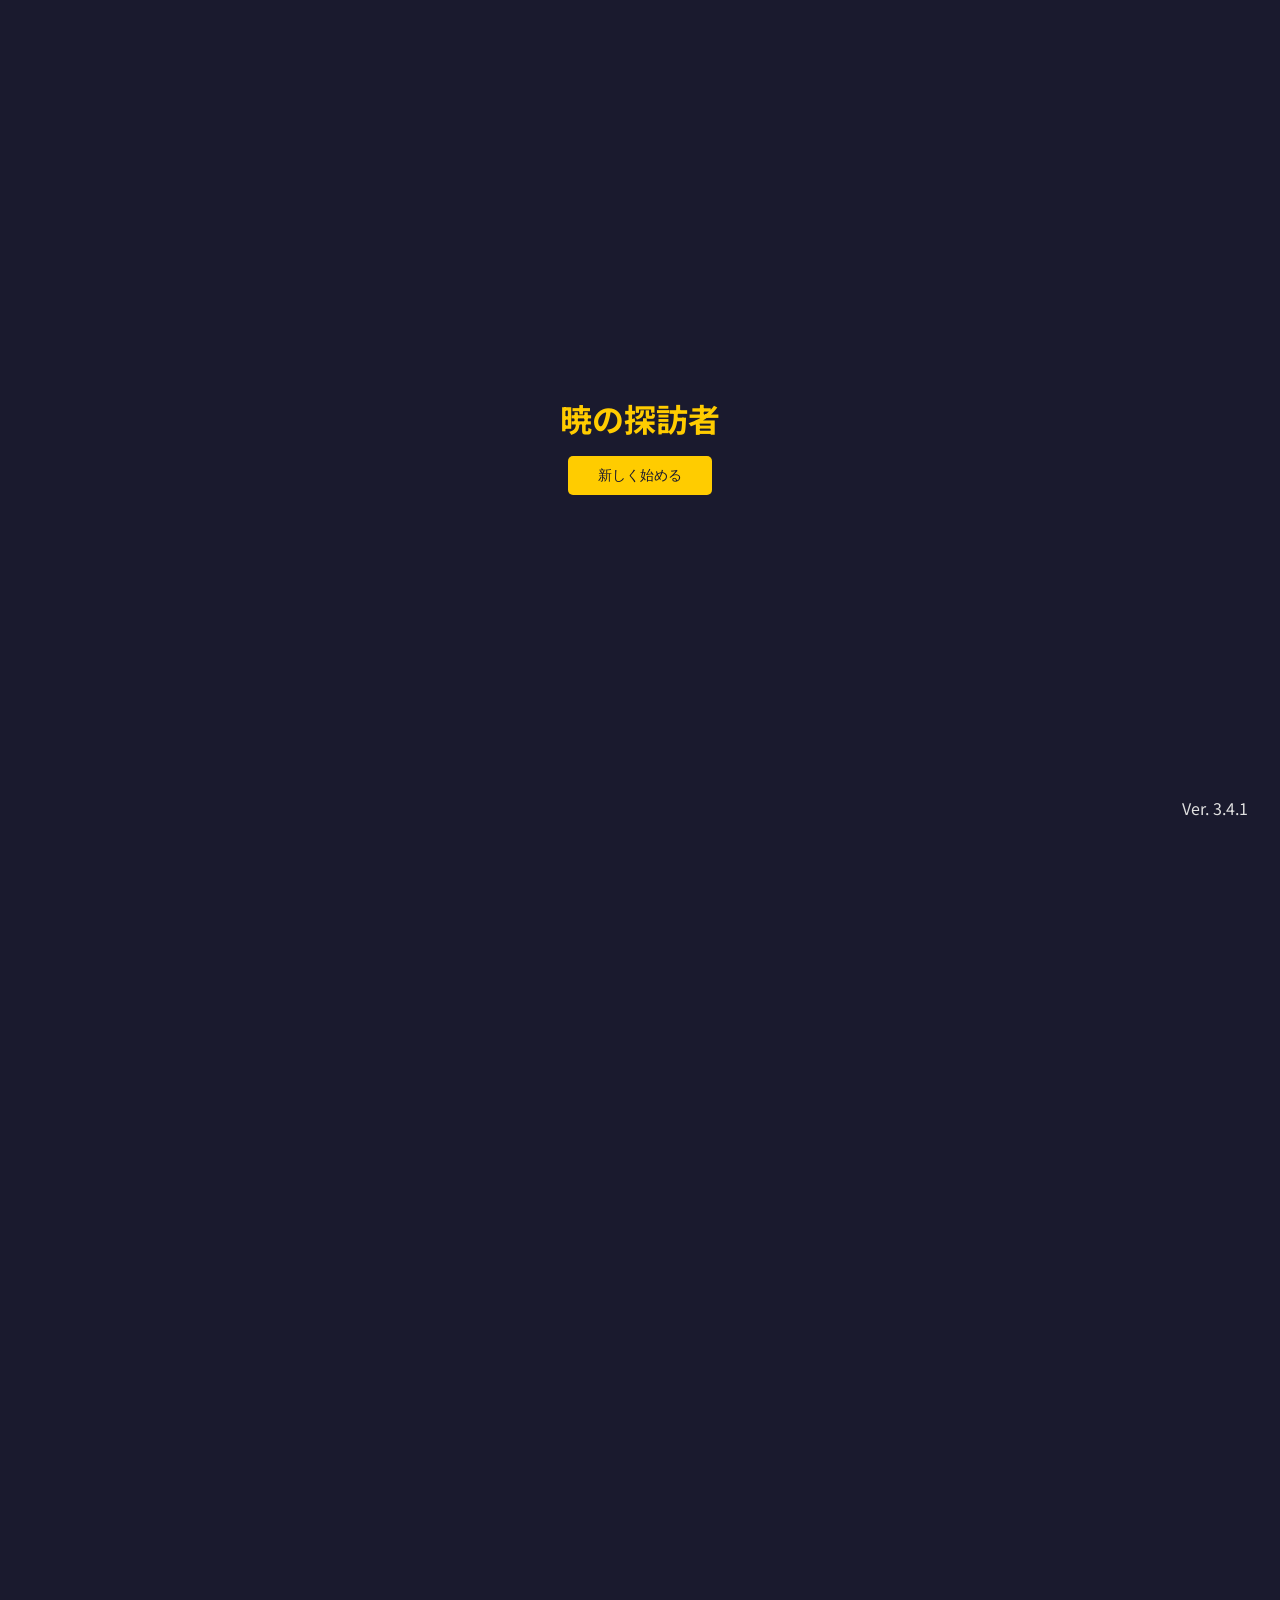
==== index.html @ f6bca90d "v3.4.1 転職 コストの追加、モンスターの縛り" ====
<!DOCTYPE html>
<html lang="ja">
<head>
    <meta charset="UTF-8">
    <meta name="viewport" content="width=device-width,initial-scale=1.0,maximum-scale=1.0">
    <title>暁の探訪者</title>
    <link rel=”icon" href="assets/favicon.ico">
    <link href="https://fonts.googleapis.com/css2?family=Noto+Sans+JP:wght@400;700&display=swap" rel="stylesheet">
    <link rel="stylesheet" href="css/style.css">
<style>
/* ══════════════════════════════════
    Reset & Root
══════════════════════════════════ */
*, *::before, *::after { box-sizing: border-box; margin: 0; padding: 0; }
:root {
    --bg:         #1a1a2e;
    --bg-explore: #1a1a2e;
    --bg-battle:  #1e1608;
    --bg-warm:    #f5ead0;
    --panel:      #2c1f0e;
    --panel2:     #3a2a14;
    --panel3:     #4a3820;
    --border:     #6a4e28;
    --border2:    #4a3820;
    --text:       #f0d890;
    --text-dark:  #2a1a06;
    --text-sub:   #a08858;
    --text-dim:   #6a5030;
    --parch:      #c8a96e;
    --parch-dk:   #8a6535;
    --paper:      #f0e0b0;
    --paper2:     #e8d090;
    --gold:       #f8c030;
    --gold-dim:   #c89020;
    --hp-red:     #f03868;
    --hp-dark:    #7a1830;
    --mp-blue:    #38a8f8;
    --mp-dark:    #183878;
    --green:      #50d870;
    --red:        #e85858;
    --yellow:     #f8d040;
    --teal:       #40d0b8;
    --teal-dim:   #2A7A75;
    --panel:      #1A1D26;
    --sub:        #8B9BB4;
    --danger:     #E05C5C;
    --success:    #5CE07A;
    --radius:    8px;
    /* タイル用 */
    --enemy:       #500000; /* 危険 */
    --eliteEnemy:  #801111; /* 強敵 */
    --boss:        #20034a; /* ボス */
    --event:       #504008; /* イベント */
    --rest:        #032f10; /* 休息 */
    --adventurer:  #401140; /* 冒険者 */
}
html, body {
    height: 100%;
    background: var(--bg);
    overflow: hidden;
    font-family: 'Hiragino Kaku Gothic ProN','Noto Sans JP',system-ui,sans-serif;
    touch-action: manipulation;
    -webkit-tap-highlight-color: transparent;
}

/* ══════════════════════════════════
    App / Screen Stack
══════════════════════════════════ */
#app {
    width: 100%; max-width: 430px;
    height: 100dvh; margin: 0 auto;
    position: relative; overflow: hidden;
}
.screen, .sub-screen {
    position: absolute; inset: 0;
    display: flex; flex-direction: column;
    transition: transform 0.32s cubic-bezier(.4,0,.2,1), opacity 0.28s;
    will-change: transform;
}
/* .sub-screen.hidden-right { transform: translateX(100%); }
.sub-screen.hidden-left  { transform: translateX(-28%); opacity: 0.35; } */

.sub-screen.close {
    transform: translateX(100%);
    transition:transform .20s ease;
}
.sub-screen.open {
    transform: translateX(0);
}
.sub-screen.fade-in {
    transition: none;
    animation: fadeIn 1s ease-in-out;
}

/* ══════════════════════════════════
    共通ヘッダー (HUD)
══════════════════════════════════ */
.hud {
    flex: 0 0 auto;
    background: var(--panel);
    border-bottom: 2px solid var(--border);
    position: relative; z-index: 20;
}
.hud-main {
    display: flex; align-items: center;
    gap: 6px; padding: 5px 8px;
}
.hud-char-icon {
    width: 28px; height: 28px; border-radius: 50%;
    background: var(--panel2); border: 2px solid var(--border);
    display: flex; align-items: center; justify-content: center;
    font-size: 15px; cursor: pointer; flex: 0 0 auto;
}
.hud-hp-mini { flex: 1; display: flex; flex-direction: column; gap: 2px; }
.hud-bar-row { display: flex; align-items: center; gap: 4px; }
.hud-bar-label { font-size: 9px; color: var(--text-sub); width: 14px; }
.hud-bar-track {
    flex: 1; height: 5px;
    background: var(--panel3); border: 1px solid var(--border2);
    border-radius: 3px; overflow: hidden;
}
.hud-bar-fill { height: 100%; border-radius: 3px; transition: width .4s; }
.fill-hp { background: linear-gradient(90deg,#c02848,#f03868); }
.fill-mp { background: linear-gradient(90deg,#1868c8,#38a8f8); }
.hud-stats { display: flex; gap: 4px; }
.hud-stat {
    background: var(--panel2); border: 1px solid var(--border);
    border-radius: 12px; padding: 2px 7px;
    display: flex; align-items: center; gap: 3px;
    font-size: 11px; font-weight: bold;
}
.hud-stat.money { color: var(--gold); }
.hud-stat.day  { color: var(--text); letter-spacing: 1px; }
.hud-btns { display: flex; gap: 4px; }
.hud-icon-btn {
    width: 64px; height: 28px;
    background: var(--panel2); border: 1px solid var(--border);
    border-radius: 6px;
    display: flex; align-items: center; justify-content: center;
    font-size: 13px; cursor: pointer; color: var(--text);
    transition: background .12s;
}
.hud-icon-btn:active { background: var(--panel3); }

/* パーティパネル */
.hud-party-panel {
    overflow: hidden; max-height: 0;
    transition: max-height .3s cubic-bezier(.4,0,.2,1);
}
.hud-party-panel.open {
    max-height: 200px;
    border-top: 1px solid var(--border);
}
.hud-party-grid {
    display: grid; grid-template-columns: 1fr 1fr;
    gap: 6px; padding: 8px;
}
.hud-party-member {
    display: flex; align-items: center; gap: 6px;
    background: var(--panel2); border: 1px solid var(--border2);
    border-radius: 6px; padding: 5px 7px;
}
.hud-party-icon { font-size: 18px; width: 24px; text-align: center; }
.hud-party-bars { flex: 1; min-width: 0; }
.hud-party-name { font-size: 9px; color: var(--text); margin-bottom: 3px; font-weight: bold; }
.hud-party-bar-row { display: flex; align-items: center; gap: 3px; margin-bottom: 2px; }
.hud-party-bar-label { font-size: 8px; color: var(--text-sub); width: 14px; }
.hud-party-bar-track { flex: 1; height: 4px; background: #1a1008; border-radius: 2px; overflow: hidden; }
.hud-party-bar-fill  { height: 100%; border-radius: 2px; transition: width .4s; }
.hud-party-bar-val   { font-size: 8px; color: var(--text-sub); width: 26px; text-align: right; }
/* .hud-party-status    { font-size: 8px; margin-top: 1px; } */

/* ══════════════════════════════════
    拠点メイン画面
══════════════════════════════════ */
#base-screen { background: var(--bg); }

/* 拠点背景エリア */
#base-stage {
    flex: 1 1 auto;
    position: relative; overflow: hidden;
    /* 城壁・石畳風グラデーション */
    background:
        linear-gradient(180deg,
        #2a1e0e 0%,
        #3a2a12 30%,
        #4a3818 55%,
        #3a2a12 75%,
        #2a1e0e 100%);
    display: flex; flex-direction: column;
    align-items: center;
}

/* 装飾：石畳タイルパターン */
#base-stage::before {
    content: '';
    position: absolute; inset: 0;
    background-image:
        repeating-linear-gradient(0deg,   transparent, transparent 31px, rgba(0,0,0,0.18) 31px, rgba(0,0,0,0.18) 32px),
        repeating-linear-gradient(90deg,  transparent, transparent 47px, rgba(0,0,0,0.12) 47px, rgba(0,0,0,0.12) 48px);
    pointer-events: none;
}
/* 装飾：横長の光 */
#base-stage::after {
    content: '';
    position: absolute; inset: 0;
    background:
        radial-gradient(ellipse 90% 40% at 50% 42%, rgba(248,192,48,0.07) 0%, transparent 70%),
        radial-gradient(ellipse 60% 30% at 50% 100%, rgba(0,0,0,0.5) 0%, transparent 70%);
    pointer-events: none;
}

/* 拠点名バナー */
#base-banner {
    position: relative; z-index: 2;
    text-align: center;
    padding: 16px 0 10px;
}
#base-banner-title {
    font-size: 20px; font-weight: bold;
    color: var(--gold);
    letter-spacing: 6px;
    text-shadow: 0 0 20px rgba(248,192,48,0.4), 0 2px 4px rgba(0,0,0,0.8);
    font-family: 'Hiragino Mincho ProN', 'Yu Mincho', serif;
}
#base-banner-sub {
    font-size: 10px; color: var(--parch);
    letter-spacing: 3px; margin-top: 3px;
    opacity: 0.7;
}

/* 通知バー */
#base-notice {
    position: relative; z-index: 2;
    width: calc(100% - 24px);
    background: rgba(42,30,14,0.85);
    border: 1px solid var(--border);
    border-radius: 6px;
    padding: 6px 12px;
    display: flex; align-items: center; gap: 8px;
    backdrop-filter: blur(4px);
}
#base-notice-icon { font-size: 14px; }
#base-notice-text { font-size: 11px; color: var(--text-sub); line-height: 1.4; }
#base-notice-text strong { color: var(--yellow); }

/* メニューグリッド */
#base-grid {
    position: relative; z-index: 2;
    width: 100%;
    display: grid;
    grid-template-columns: repeat(3, 1fr);
    gap: 0.5em;
    padding: 0 14px;
    flex: 0 0 auto;
    margin-top: 12px;
}

/* 各拠点ボタン */
.base-btn {
    position: relative;
    background: linear-gradient(160deg, var(--panel2) 0%, var(--panel) 100%);
    border: 1px solid var(--border);
    border-radius: 10px;
    padding: 14px 8px 10px;
    display: flex; flex-direction: column;
    align-items: center; gap: 6px;
    cursor: pointer;
    transition: transform .15s cubic-bezier(.34,1.4,.64,1), border-color .15s, box-shadow .15s;
    overflow: hidden;
    min-height: 88px;
}
.base-btn::before {
    content: '';
    position: absolute; top: 0; left: 0; right: 0; height: 1px;
    background: linear-gradient(90deg, transparent, rgba(248,192,48,0.3), transparent);
}
.base-btn:active {
    transform: scale(0.94);
    border-color: var(--gold-dim);
    box-shadow: 0 0 12px rgba(248,192,48,0.2);
}
.base-btn.highlight {
    border-color: var(--gold-dim);
    box-shadow: 0 0 10px rgba(248,192,48,0.15);
}
.base-btn.disabled {
    filter: grayscale(25%) brightness(0.75);
    cursor: none;
}
.base-btn.danger { border-color: #8a3020; }
.base-btn.danger:active { box-shadow: 0 0 12px rgba(232,88,88,0.25); }

.base-btn-icon { font-size: 30px; line-height: 1; }
.base-btn-label {
    font-size: 11px; font-weight: bold;
    color: var(--text); letter-spacing: 1px;
    text-align: center; line-height: 1.2;
}
.base-btn-sub {
    font-size: 9px; color: var(--text-dim);
    text-align: center; line-height: 1.3;
}
.base-btn-only-label {
    min-height: 66px;
}
.base-btn-only-label .base-btn-label {
    font-size: 16px; font-weight: bold;
}

/* バッジ */
.base-btn-badge {
    position: absolute; top: 6px; right: 7px;
    background: var(--hp-red); color: #fff;
    font-size: 8px; font-weight: bold;
    padding: 1px 5px; border-radius: 10px;
    min-width: 16px; text-align: center;
}
.base-btn-badge.new { background: var(--teal); color: #0a2a26; }
.base-btn-badge.gold-badge { background: var(--gold-dim); color: #1a0c00; }

/* ステータス帯 */
.base-footer {
    position: relative; z-index: 2;
    width: calc(100% - 24px);
    margin-top: auto;
    margin-bottom: 2em;
    display: flex; gap: 6px;
}
.base-footer-stat {
    flex: 1;
    background: rgba(42,30,14,0.8);
    border: 1px solid var(--border2);
    border-radius: 6px;
    padding: 6px 8px;
    display: flex; flex-direction: column; gap: 3px;
    backdrop-filter: blur(4px);
}
.base-footer-label { font-size: 8px; color: var(--text-dim); letter-spacing: 1px; text-transform: uppercase; }
.base-footer-val   { font-size: 13px; font-weight: bold; color: var(--text); }
.base-footer-val.gold  { color: var(--gold); }
.base-footer-val.green { color: var(--green); }
.base-footer-val.red   { color: var(--red); }
.base-footer-stat.base-btn-only-label   { padding: 22px 0; }


/* ══════════════════════════════════
    サブ画面共通
══════════════════════════════════ */
.sub-screen { background: var(--bg); z-index: 10; }

.sub-header {
    flex: 0 0 auto;
    background: var(--panel);
    border-bottom: 2px solid var(--border);
    padding: 8px 12px;
    display: flex; align-items: center; gap: 10px;
}
.sub-back-btn {
    width: 32px; height: 32px;
    background: var(--panel2); border: 1px solid var(--border);
    border-radius: 6px;
    display: flex; align-items: center; justify-content: center;
    font-size: 16px; cursor: pointer; color: var(--text);
    transition: background .12s; flex: 0 0 auto;
}
.sub-back-btn:active { background: var(--panel3); }
.sub-header-title { font-size: 14px; font-weight: bold; color: var(--text); letter-spacing: 2px; flex: 1; }
.sub-header-icon  { font-size: 20px; flex: 0 0 auto; }

.sub-body {
    flex: 1 1 auto; overflow-y: auto;
    padding: 14px;
    display: flex; flex-direction: column; gap: 12px;
}
.sub-body::-webkit-scrollbar { width: 3px; }
.sub-body::-webkit-scrollbar-thumb { background: var(--border); border-radius: 3px; }
.sub-footer {
    padding: 1.5em;
    display: flex;
    gap: 10px;
}

/* セクションタイトル */
.section-title {
    font-size: 9px; color: var(--parch-dk);
    letter-spacing: 2.5px; text-transform: uppercase;
    padding-bottom: 6px;
    border-bottom: 1px solid var(--border2);
    display: flex; align-items: center; gap: 6px;
}
.section-title::before { content: '◆'; font-size: 7px; }

/* 汎用カード */
.info-card {
    background: var(--panel2); border: 1px solid var(--border2);
    border-radius: 8px; padding: 12px 14px;
}
.info-row {
    display: flex; justify-content: space-between; align-items: center;
    padding: 6px 0;
    border-bottom: 1px solid rgba(106,78,40,0.3);
    font-size: 12px;
}
.info-row:last-child { border-bottom: none; }
.info-row-label { color: var(--text-sub); }
.info-row-val   { color: var(--text); font-weight: bold; }
.info-row-val.gold   { color: var(--gold); }
.info-row-val.green  { color: var(--green); }
.info-row-val.red    { color: var(--red); }

/* アクションボタン */
.action-btn-full {
    width: 100%; padding: 12px;
    border-radius: 8px; border: none;
    font-size: 13px; font-weight: bold; letter-spacing: 1.5px;
    cursor: pointer;
    transition: filter .12s, transform .1s;
}
.action-btn-full:active { filter: brightness(.88); transform: scale(.98); }
.btn-gold    { background: linear-gradient(135deg,#c8860a,#f0a820); color: #1a0c00; box-shadow: 0 2px 8px rgba(200,134,10,.3); }
.btn-sub     { background: var(--panel2); border: 1px solid var(--border) !important; color: var(--text-sub); }
.btn-danger  { background: #3a1010; border: 1px solid #7a2020 !important; color: var(--red); }
.btn-teal    { background: linear-gradient(135deg,#0a5048,#10a080); color: #e0fff8; box-shadow: 0 2px 8px rgba(16,160,128,.25); }


/* ══════════════════════════════════
    転職
══════════════════════════════════ */
.job-member-select {
    display: flex; gap: 6px;
}
.job-member-btn {
    flex: 1; padding: 8px 4px;
    background: var(--panel2); border: 1px solid var(--border2);
    border-radius: 8px;
    display: flex; flex-direction: column; align-items: center; gap: 3px;
    cursor: pointer; transition: border-color .12s;
    font-size: 20px;
}
.job-member-btn.active { border-color: var(--gold); }
.job-member-btn-name { font-size: 12px; color: var(--text); }
.job-member-btn-cls  { font-size: 10px; color: var(--text-dim); }

.job-grid {
    display: grid; grid-template-columns: 1fr 1fr; gap: 8px;
}
.job-card {
    background: var(--panel2); border: 1px solid var(--border2);
    border-radius: 8px; padding: 10px 12px;
    cursor: pointer; transition: border-color .12s, background .12s;
    position: relative; overflow: hidden;
}
.job-card:active { background: var(--panel3); }
.job-card.current { border-color: var(--gold-dim); }
.job-card.current::after {
    content: '現在'; position: absolute; top: 6px; right: 6px;
    background: var(--gold-dim); color: #1a0c00;
    font-size: 8px; font-weight: bold; padding: 1px 5px; border-radius: 3px;
}
.job-card.selected { border-color: var(--sub); }
.job-card.selected::after {
    content: '選択中'; position: absolute; top: 6px; right: 6px;
    background: var(--sub); color: #1a0c00;
    font-size: 8px; font-weight: bold; padding: 1px 5px; border-radius: 3px;
}
.job-card.locked { opacity: 0.4; cursor: not-allowed; pointer-events: none; }
.job-card-icon { font-size: 24px; margin-bottom: 5px; }
.job-card-name { font-size: 12px; font-weight: bold; color: var(--text); margin-bottom: 2px; }
.job-card-rank { font-size: 10px; color: var(--text-sub); }
.job-card-sub  { font-size: 9px; color: var(--text-dim); line-height: 1.4; }
.job-card-tags { display: flex; flex-wrap: wrap; gap: 3px; margin-top: 6px; }
.job-tag {
    font-size: 7px; padding: 1px 5px; border-radius: 10px;
    background: var(--panel3); border: 1px solid var(--border2); color: var(--text-sub);
}
.job-cost {
    font-size: 9px; color: var(--gold); margin-top: 5px; font-weight: bold;
}
.job-req {
    font-size: 10px; color: var(--red); margin-top: 2px;
}
.job-growth-label {
    font-size: 10px; color: var(--text);
}
.g-arrow {
    font-size: 12px; letter-spacing: -0.3em;
}
.g-up {
    color: var(--mp-blue);
}
.g-down {
    color: var(--danger);
}
.g-mid {
    display: none;
}

/* ══════════════════════════════════
    マップ選択画面
══════════════════════════════════ */
.base-screen { background: var(--bg); }
.explore-screen { background: var(--bg--explore); }
.battle-screen { background: var(--bg--battle); }

/* 拠点系画面背景エリア */
.base-stage {
    flex: 1 1 auto;
    position: relative; overflow: scroll;
    /* 城壁・石畳風グラデーション */
    background:
        linear-gradient(180deg,
        #2a1e0e 0%,
        #3a2a12 30%,
        #4a3818 55%,
        #3a2a12 75%,
        #2a1e0e 100%);
    display: flex; flex-direction: column;
    align-items: center;
}

/* 装飾：石畳タイルパターン */
.base-stage::before {
    content: '';
    position: absolute; inset: 0;
    background-image:
        repeating-linear-gradient(0deg,   transparent, transparent 31px, rgba(0,0,0,0.18) 31px, rgba(0,0,0,0.18) 32px),
        repeating-linear-gradient(90deg,  transparent, transparent 47px, rgba(0,0,0,0.12) 47px, rgba(0,0,0,0.12) 48px);
    pointer-events: none;
}
/* 装飾：横長の光 */
.base-stage::after {
    content: '';
    position: absolute; inset: 0;
    background:
        radial-gradient(ellipse 90% 40% at 50% 42%, rgba(248,192,48,0.07) 0%, transparent 70%),
        radial-gradient(ellipse 60% 30% at 50% 100%, rgba(0,0,0,0.5) 0%, transparent 70%);
    pointer-events: none;
}

/* 拠点名バナー */
.base-banner {
    position: relative; z-index: 2;
    text-align: center;
    padding: 16px 0 10px;
}
.base-banner-title {
    font-size: 20px; font-weight: bold;
    color: var(--gold);
    letter-spacing: 6px;
    text-shadow: 0 0 20px rgba(248,192,48,0.4), 0 2px 4px rgba(0,0,0,0.8);
    font-family: 'Hiragino Mincho ProN', 'Yu Mincho', serif;
}
.base-banner-sub {
    font-size: 10px; color: var(--parch);
    letter-spacing: 3px; margin-top: 3px;
    opacity: 0.7;
}

/* メニューグリッド */
.base-grid {
    position: relative; z-index: 2;
    width: 100%;
    display: grid;
    grid-template-columns: repeat(3, 1fr);
    gap: 0.5em;
    padding: 0 14px;
    flex: 0 0 auto;
    margin-top: 12px;
}

/* ボタン（大・横幅フル） */
.base-btn-wide {
    grid-column: 1 / -1;
    flex-direction: row;
    padding: 14px 20px;
    background: linear-gradient(135deg, #3a1a04, #6a3010, #3a1a04);
    border-color: #c86020;
    min-height: auto; gap: 14px;
    box-shadow: 0 2px 12px rgba(200,96,32,0.3);
}
.base-btn-wide::before {
    background: linear-gradient(90deg, transparent, rgba(248,160,32,0.4), transparent);
}
.base-btn-wide:active {
    border-color: var(--gold);
    box-shadow: 0 0 20px rgba(248,160,32,0.4);
}
.base-btn-wide .base-btn-icon { font-size: 32px; }
.base-btn-wide .base-btn-label { font-size: 16px; letter-spacing: 3px; color: var(--gold); }
.base-btn-wide .base-btn-sub { font-size: 10px; color: #c88050; text-align: left; }


/* ══════════════════════════════════
    探索イベント画面
══════════════════════════════════ */
/* ══════════════ ヘッダー ══════════════ */
#explore-event-header {
    flex: 0 0 auto;
    background: var(--panel);
    border-bottom: 2px solid var(--border);
    padding: 7px 12px;
    min-height: 4em;
    display: flex; align-items: center; gap: 10px;
    position: relative; z-index: 10;
}
#explore-event-header>:first-child {
    margin: 0 auto;
    text-align: center;
}
#explore-event-title {
    font-size: 20px; font-weight: bold;
    color: var(--text); letter-spacing: 1px;
    white-space: nowrap; overflow: hidden; text-overflow: ellipsis;
}
/* フロアラベル（右） */
#explore-event-floor-label {
    font-size: 14px; color: var(--text-dim);
    letter-spacing: 1px; flex: 0 0 auto;
}

#explore-tile-grid .base-btn-sub {
    color: var(--gold-dim);
}
.base-btn.enemy {background: var(--enemy)}
.base-btn.eliteEnemy {background: var(--eliteEnemy)}
.base-btn.boss {background: var(--boss)}
.base-btn.event {background: var(--event)}
.base-btn.rest {background: var(--rest)}
.base-btn.adventurer {background: var(--adventurer)}

/* ══════════════ イラストエリア ══════════════ */
#explore-event-illust {
    flex: 0 0 auto;
    position: relative;
    overflow: hidden;
    /* 高さは画面の約35% */
    height: 34vh; min-height: 160px; max-height: 240px;
}

/* 羊皮紙テクスチャ背景 */
#explore-event-illust-bg {
    position: absolute; inset: 0;
    background:
        radial-gradient(ellipse 90% 70% at 50% 35%, rgba(255,255,255,.1) 0%, transparent 65%),
        radial-gradient(circle at 10% 85%, rgba(0,0,0,.25) 0%, transparent 40%),
        radial-gradient(circle at 90% 15%, rgba(0,0,0,.2) 0%, transparent 35%),
        linear-gradient(170deg, #c8a850 0%, #b09040 35%, #8a7028 70%, #6a5018 100%);
}
/* ページ端の破れ・汚れ */
#explore-event-illust-bg::before {
    content: '';
    position: absolute; inset: 0;
    background:
        radial-gradient(circle at 5% 10%,  rgba(0,0,0,.3) 0%, transparent 20%),
        radial-gradient(circle at 95% 90%, rgba(0,0,0,.25) 0%, transparent 18%),
        radial-gradient(circle at 50% 50%, rgba(0,0,0,.0) 0%, rgba(0,0,0,.08) 100%);
}
/* 下部グラデ（テキストエリアへの溶け込み） */
#explore-event-illust-bg::after {
    content: '';
    position: absolute; bottom: 0; left: 0; right: 0; height: 40%;
    background: linear-gradient(0deg, var(--bg) 0%, transparent 100%);
}

/* メインイラスト絵文字 */
#explore-event-illust-main {
    position: absolute; inset: 0;
    display: flex; align-items: center; justify-content: center;
    z-index: 2;
}
#explore-event-main-emoji {
    font-size: 90px; line-height: 1;
    filter: drop-shadow(0 4px 16px rgba(0,0,0,.7));
    transition: opacity .4s, transform .4s;
}

/* サブ絵文字（背景演出） */
.explore-event-sub-emoji {
    position: absolute;
    font-size: 28px; opacity: .18;
    filter: blur(1px);
    pointer-events: none; z-index: 1;
}

/* イベントタイトル（イラスト下部オーバーレイ） */
#explore-event-illust-map-title {
    position: absolute; bottom: 0; left: 0; right: 0;
    padding: 8px 14px 6px;
    z-index: 3;
    display: flex; align-items: flex-end; justify-content: space-between;
}
#explore-event-illust-map-title-label {
    font-size: 10px; color: rgba(200,169,110,.7);
    letter-spacing: 2px; text-transform: uppercase;
    font-family: 'Hiragino Mincho ProN','Yu Mincho',serif;
}

/* ══════════════ イラストエリア ══════════════ */
#explore-event-narrative-wrap {
    flex: 0 0 auto;
    position: relative;
    margin: 0 12px;
    background: rgba(12,8,2,.75);
    border: 1px solid var(--border2);
    border-radius: 8px;
    padding: 10px 13px 8px;
    backdrop-filter: blur(4px);
    z-index: 5;
}
/* 羊皮紙風トップライン */
#explore-event-narrative-wrap::before {
    content: '';
    position: absolute; top: 0; left: 12px; right: 12px; height: 1px;
    background: linear-gradient(90deg, transparent, var(--parch-dk), transparent);
}

#explore-event-narrative-text {
    font-size: 12px; color: var(--text); line-height: 1.85;
    letter-spacing: .4px;
    min-height: 52px;
}
#explore-event-narrative-text .nt-em    { color: var(--gold); font-weight: bold; }
#explore-event-narrative-text .nt-warn  { color: var(--hp-red); }
#explore-event-narrative-text .nt-good  { color: var(--green); }
#explore-event-narrative-text .nt-skill { color: var(--teal); }

/* ══════════════ 選択肢エリア ══════════════ */
#explore-event-choices-wrap {
    flex: 1 1 auto;
    overflow-y: auto;
    padding: 10px 12px 20px;
    display: flex; flex-direction: column; gap: 7px;
}
#explore-event-choices-wrap::-webkit-scrollbar { width: 3px; }
#explore-event-choices-wrap::-webkit-scrollbar-thumb { background: var(--border); border-radius: 3px; }

#explore-choices-list {
    display: grid;
    gap: 0.5em;
}

/* 選択肢ラベル */
#explore-choices-label {
    font-size: 9px; color: var(--parch-dk);
    letter-spacing: 2px; text-transform: uppercase;
    padding-bottom: 6px;
    border-bottom: 1px solid var(--border2);
    display: flex; align-items: center; gap: 6px;
    flex: 0 0 auto;
}
#explore-choices-label::before { content: '◆'; font-size: 7px; }

/* 選択肢ボタン */
.explore-choice-btn {
    width: 100%;
    background: var(--panel2); border: 1px solid var(--border2);
    border-radius: 9px; padding: 11px 14px;
    display: flex; align-items: center; gap: 10px;
    cursor: pointer; text-align: left; position: relative; overflow: hidden;
    transition: border-color .15s, background .12s, transform .12s;
}
/* 光沢ライン */
.explore-choice-btn::before {
    content: '';
    position: absolute; top: 0; left: 0; right: 0; height: 1px;
    background: linear-gradient(90deg, transparent, rgba(248,192,48,.15), transparent);
}
.explore-choice-btn:active { transform: scale(.98); background: var(--panel3); }

/* ホバー・選択状態 */
.explore-choice-btn:not(.disabled):not(.selected):hover { border-color: var(--gold-dim); }
.explore-choice-btn.selected {
    border-color: var(--gold);
    background: rgba(248,192,48,.07);
    box-shadow: 0 0 10px rgba(248,192,48,.15);
}

/* アイコン枠 */
/* .explore-choice-icon {
    width: 36px; height: 36px; border-radius: 8px;
    background: var(--panel3); border: 1px solid var(--border2);
    display: flex; align-items: center; justify-content: center;
    font-size: 19px; flex: 0 0 auto;
    transition: background .15s;
}
.explore-choice-btn.selected .explore-choice-icon { background: rgba(248,192,48,.12); border-color: var(--gold-dim); } */

/* テキスト */
.explore-choice-body { flex: 1; min-width: 0; }
.explore-choice-label {
    font-size: 13px; font-weight: bold; color: var(--text);
    letter-spacing: .5px; margin-bottom: 3px;
}
.explore-choice-desc {
    font-size: 10px; color: var(--text-sub); line-height: 1.5;
}

/* 条件バッジ */
.explore-choice-req {
    font-size: 8px; font-weight: bold;
    padding: 2px 7px; border-radius: 10px;
    letter-spacing: .5px; flex: 0 0 auto;
    white-space: nowrap;
}
.req-ok   { background:#103028; color:var(--teal);  border:1px solid #206858; }
.req-item { background:#302010; color:var(--yellow); border:1px solid #807030; }
.req-gold { background:#302800; color:var(--gold);   border:1px solid var(--gold-dim); }
.req-stat { background:#1a1040; color:#8080f0;        border:1px solid #4040a0; }

/* 無効選択肢 */
.explore-choice-btn.disabled {
    opacity: .35; cursor: not-allowed; pointer-events: none;
}
.explore-choice-btn.disabled .explore-choice-label { color: var(--text-dim); }

/* ══════════════════════════════════
    拠点メニューモーダル
══════════════════════════════════ */
#menu-overlay {
    position: absolute; inset: 0;
    background: rgba(0,0,0,0);
    pointer-events: none;
    transition: background .25s;
    z-index: 200;
    display: flex; align-items: flex-end; justify-content: center;
}
#menu-overlay.open {
    background: rgba(0,0,0,.82);
    pointer-events: all;
}
#menu-panel {
    width: 100%; height: 78dvh;
    background: var(--panel);
    border-top: 2px solid var(--border);
    border-radius: 18px 18px 0 0;
    display: flex; flex-direction: column;
    transform: translateY(100%);
    transition: transform .32s cubic-bezier(.32,.72,0,1);
    overflow: hidden;
}
#menu-overlay.open #menu-panel { transform: translateY(0); }
#menu-handle { width: 38px; height: 4px; background: var(--border); border-radius: 2px; margin: 4px auto 4px; }

#menu-nav {
    flex: 0 0 auto;
    background: var(--panel2);
    border-bottom: 1px solid var(--border);
    padding: 0 4px;
    display: flex; align-items: stretch; overflow-x: auto; gap: 0;
}
#menu-nav::-webkit-scrollbar { display: none; }
.menu-nav-tab {
    flex: 0 0 auto; padding: 10px 10px 8px;
    display: flex; flex-direction: column; align-items: center; gap: 3px;
    cursor: pointer; min-width: 54px;
    border-bottom: 3px solid transparent;
    transition: border-color .15s, opacity .15s; opacity: .55;
}
.menu-nav-tab.active { border-bottom-color: var(--gold); opacity: 1; }
.menu-nav-tab .nav-icon  { font-size: 18px; line-height: 1; }
.menu-nav-tab .nav-label { font-size: 8px; color: var(--text); letter-spacing: .5px; white-space: nowrap; }

.menu-tab-content { flex: 1 1 auto; overflow-y: auto; display: none; }
.menu-tab-content.active { display: flex; flex-direction: column; }
.menu-tab-content::-webkit-scrollbar { width: 3px; }
.menu-tab-content::-webkit-scrollbar-thumb { background: var(--border); border-radius: 3px; }

/* メニューホーム */
#menu-tab-home { padding: 12px; gap: 6px; }
.bm-list-item {
    display: flex; align-items: center; gap: 12px;
    padding: 11px 14px; border-radius: 8px;
    cursor: pointer; transition: background .12s;
    background: var(--panel2); border: 1px solid var(--border2);
}
.bm-list-item:active { background: var(--panel3); }
.bm-list-icon {
    width: 36px; height: 36px;
    background: var(--panel3); border: 1px solid var(--border2);
    border-radius: 8px; display: flex; align-items: center; justify-content: center;
    font-size: 18px; flex: 0 0 auto;
}
.bm-list-text { flex: 1; }
.bm-list-label { font-size: 14px; color: var(--text); font-weight: bold; letter-spacing: .5px; }
.bm-list-sub   { font-size: 10px; color: var(--text-dim); margin-top: 2px; }
.bm-list-arrow { color: var(--border); font-size: 13px; }
.bm-divider    { height: 1px; background: var(--border2); margin: 4px 0; }
.bm-danger .bm-list-label { color: var(--red); }

/* パーティ（メニュー内） */
#menu-tab-party { flex-direction: column; }
#menu-tab-party.active { display: flex; flex-direction: column; }
#menu-tab-party-member-tab-area {
    flex: 0 0 auto; display: flex;
    border-bottom: 1px solid var(--border);
    background: var(--panel2);
}
.menu-tab-party-member-tab {
    flex: 1; padding: 8px 4px 6px;
    display: flex; flex-direction: column; align-items: center; gap: 2px;
    cursor: pointer; border-bottom: 3px solid transparent;
    transition: border-color .15s, opacity .15s; opacity: .5;
}
.menu-tab-party-member-tab.active { border-bottom-color: var(--gold); opacity: 1; }
.menu-tab-party-member-tab-icon { font-size: 20px; line-height: 1; }
.menu-tab-party-member-tab-name { font-size: 8px; color: var(--text); white-space: nowrap; }
.menu-tab-party-member-tab-hp   { font-size: 7px; color: var(--text-sub); }

#menu-tab-party-member-sub-tab-area {
    flex: 0 0 auto; display: flex;
    border-bottom: 1px solid var(--border); padding: 0 8px;
}
.menu-tab-party-member-sub-tab {
    flex: 1; padding: 7px 0 5px; font-size: 10px; color: var(--text-sub);
    text-align: center; cursor: pointer; letter-spacing: 1px;
    border-bottom: 2px solid transparent; transition: color .15s, border-color .15s;
}
.menu-tab-party-member-sub-tab.active { color: var(--gold); border-bottom-color: var(--gold); }

#menu-tab-party-member-content { flex: 1; overflow-y: auto; }
#menu-tab-party-member-content::-webkit-scrollbar { width: 3px; }
#menu-tab-party-member-content::-webkit-scrollbar-thumb { background: var(--border); border-radius: 3px; }

/* ステータス */
.status-panel  { padding: 12px; display: flex; flex-direction: column; gap: 10px; }
.status-header { display: flex; align-items: center; gap: 12px; background: var(--panel2); border: 1px solid var(--border2); border-radius: 8px; padding: 12px; }
.status-avatar { width: 52px; height: 52px; border-radius: 50%; background: var(--panel3); border: 2px solid var(--border); display: flex; align-items: center; justify-content: center; font-size: 28px; flex: 0 0 auto; }
.status-name  { font-size: 16px; font-weight: bold; color: var(--text); letter-spacing: 1px; }
.status-rename-btn {
    padding: 4px 6px;
    border-radius: 8px;
    margin-right: 4px;
    border: 1px solid #2E3347;
    font-size: 16px;
    cursor: pointer;
    color: #222638;
    background: #DFDFDF;
    font-weight: bold;
    transition: opacity 0.15s, transform 0.1s;
}
.status-rename-btn:hover {
    background: rgba(255,255,255,0.1);
}
.status-rename-btn:active {
    transform: scale(0.9);
}

.status-class { font-size: 10px; color: var(--text-sub); margin-top: 2px; }
.status-lv    { font-size: 11px; color: var(--gold); margin-top: 3px; font-weight: bold; }
.status-cond  { font-size: 10px; margin-top: 3px; }
.status-bars-box { background: var(--panel2); border: 1px solid var(--border2); border-radius: 8px; padding: 10px 12px; display: flex; flex-direction: column; gap: 7px; }
.status-bar-row { display: flex; align-items: center; gap: 8px; }
.status-bar-label { font-size: 10px; color: var(--text-sub); width: 22px; }
.status-bar-track { flex: 1; height: 8px; background: var(--panel3); border: 1px solid var(--border2); border-radius: 4px; overflow: hidden; }
.status-bar-fill  { height: 100%; border-radius: 4px; transition: width .5s; }
.status-bar-val   { font-size: 10px; color: var(--text); width: 56px; text-align: right; font-variant-numeric: tabular-nums; }
.status-params    { display: grid; grid-template-columns: 1fr 1fr; gap: 6px; padding: 6px 12px; }
.status-param     { background: var(--panel2); border: 1px solid var(--border2); border-radius: 6px; padding: 7px 10px; display: flex; justify-content: space-between; align-items: center; }
.status-param-label { font-size: 10px; color: var(--text-sub); }
.status-param-val   { font-size: 13px; font-weight: bold; color: var(--text); }

/* 装備 */
.equip-panel { padding: 12px; display: flex; flex-direction: column; gap: 8px; }
.equip-slot  { background: var(--panel2); border: 1px solid var(--border2); border-radius: 8px; padding: 10px 12px; display: flex; align-items: center; gap: 10px; cursor: pointer; transition: border-color .15s; }
.equip-slot:active { background: var(--panel3); }
.equip-slot-label { font-size: 9px; color: var(--text-dim); width: 40px; flex: 0 0 auto; letter-spacing: .5px; }
.equip-slot-icon  { width: 36px; height: 36px; border-radius: 6px; background: var(--panel3); border: 1px solid var(--border2); display: flex; align-items: center; justify-content: center; font-size: 20px; flex: 0 0 auto; }
.equip-slot-info  { flex: 1; min-width: 0; }
.equip-slot-name  { font-size: 12px; font-weight: bold; color: var(--text); }
.equip-slot-name.rarity-elite { color: #e8c030; }
.equip-slot-name.rarity-rare  { color: #6090e0; }
.equip-slot-stats { font-size: 9px; color: var(--text-sub); margin-top: 2px; }
.equip-slot-empty { font-size: 11px; color: var(--text-dim); font-style: italic; }
.equip-slot-arrow { color: var(--text-dim); font-size: 11px; }

/* スキル */
.skill-panel { padding: 12px; display: flex; flex-direction: column; gap: 8px; }
.skill-card  { background: var(--panel2); border: 1px solid var(--border2); border-radius: 8px; padding: 10px 12px; display: flex; align-items: flex-start; gap: 10px; }
.skill-icon  { width: 40px; height: 40px; border-radius: 8px; background: var(--panel3); border: 1px solid var(--border2); display: flex; align-items: center; justify-content: center; font-size: 22px; flex: 0 0 auto; }
.skill-info  { flex: 1; }
.skill-name  { font-size: 12px; font-weight: bold; color: var(--text); margin-bottom: 3px; }
.skill-tags  { display: flex; gap: 4px; flex-wrap: wrap; margin-bottom: 4px; }
.skill-tag   { font-size: 8px; padding: 1px 6px; border-radius: 10px; font-weight: bold; }
.tag-attack  { background: #3a1010; color: #f07070; border: 1px solid #7a3030; }
.tag-heal    { background: #103a10; color: #50d870; border: 1px solid #308030; }
.tag-support { background: #3a3010; color: #d8d050; border: 1px solid #807030; }
.tag-combat  { background: #2a2a2a; color: #a0a0a0; border: 1px solid #606060; }
.tag-magic   { background: #1a1040; color: #8080f0; border: 1px solid #4040a0; }
.tag-special { background: #3a3010; color: #d8d050; border: 1px solid #807030; }
.skill-desc  { font-size: 10px; color: var(--text-sub); line-height: 1.5; }
.skill-cost  { font-size: 9px; color: #5080c0; margin-top: 4px; font-weight: bold; }

/* ══════════════════════════════════
    倉庫 兼 メニューアイテム
══════════════════════════════════ */
/* #screen-storage .storage-tabs {
    display: flex; gap: 4px;
}
.storage-tab {
    flex: 1; padding: 7px; text-align: center;
    font-size: 10px; font-weight: bold; letter-spacing: .5px;
    background: var(--panel2); border: 1px solid var(--border2);
    border-radius: 6px; cursor: pointer; color: var(--text-sub);
    transition: background .12s;
}
.storage-tab.active { background: var(--gold-dim); border-color: var(--gold); color: #1a0c00; }
.storage-capacity  {
    display: flex; align-items: center; justify-content: space-between;
    font-size: 10px; color: var(--text-sub);
    background: var(--panel2); border: 1px solid var(--border2);
    border-radius: 6px; padding: 7px 12px;
}
.storage-capacity-bar {
    width: 120px; height: 5px;
    background: var(--panel3); border-radius: 3px; overflow: hidden;
}
.storage-capacity-fill { height: 100%; background: linear-gradient(90deg,var(--teal),#20d8b0); border-radius: 3px; } */

.storage-grid {
    display: grid; grid-template-columns: 1fr 1fr; gap: 8px;
}
.storage-item {
    background: var(--panel2); border: 1px solid var(--border2);
    border-radius: 8px; padding: 9px 10px;
    /* display: flex; align-items: center; gap: 8px; */
    cursor: pointer; position: relative;
    transition: border-color .12s, background .12s;
}
.storage-item-main {
    display: flex; align-items: center; gap: 8px;
}
.storage-item-main:active { background: var(--panel3); }
.storage-item-icon {
    width: 36px; height: 36px; border-radius: 6px;
    background: var(--panel3); border: 1px solid var(--border2);
    display: flex; align-items: center; justify-content: center; font-size: 20px;
    flex: 0 0 auto;
}
.storage-item-name { font-size: 11px; font-weight: bold; color: var(--text); }
.storage-item-sub  { font-size: 9px; color: var(--text-dim); margin-top: 2px; }
.storage-item-qty  { position: absolute; top: 5px; right: 7px; font-size: 9px; color: var(--text-sub); font-weight: bold; }

/* ボタン領域：カードの下部に横並び */
.storage-item-buttons {
    display: flex;
    gap: 6px;
    margin-top: 6px;
}
/* 使用/破棄ボタン */
.storage-btn {
    flex: 1;
    padding: 4px 0;
    font-size: 9px;
    border: none;
    border-radius: 3px;
    cursor: pointer;
    line-height: 1;
}
.storage-btn-use {
    background: var(--accent, #4a8);
    color: #fff;
}
.storage-btn-use:active {
    background: var(--accent-dark, #396);
}
.storage-btn-discard {
    background: var(--panel3, #555);
    color: #ccc;
}
.storage-btn-discard:active {
    background: #444;
}
.storage-btn:disabled {
    background-color: #555;
    color: #bbb;
    cursor: not-allowed;
}

/* 装備候補表示 */
.equip-grid {
    padding:10px; display: grid; grid-template-columns: 1fr 1fr; gap: 8px;
}
.equip-item {
    background: var(--panel2); border: 1px solid var(--border2);
    border-radius: 8px; padding: 9px 10px;
    display: inline-block;
    padding: 12px 24px;
    position: relative;
    cursor: pointer;
    /* アニメーション */
    transition:
        background-color 0.15s,
        transform 0.1s,
        box-shadow 0.1s;
}
.equip-item.disabled {
    filter: grayscale(100%);
    opacity: 0.75;
    color: #bbb;
    cursor: not-allowed;
    transition: null;
}
.equip-item-main {
    display: flex; align-items: center; gap: 8px;
}
/* .equip-item-main:active { background: var(--panel3); } */
.equip-item-icon {
    width: 36px; height: 36px; border-radius: 6px;
    background: var(--panel3); border: 1px solid var(--border2);
    display: flex; align-items: center; justify-content: center; font-size: 20px;
    flex: 0 0 auto;
}
.equip-item-name { font-size: 11px; font-weight: bold; color: var(--text); }
.equip-item-sub  { font-size: 9px; color: var(--text-dim); margin-top: 2px; }
.equip-item:not(.disabled):hover {
    color: #e6b800;
    text-decoration: none;
}
.equip-item:not(.disabled):active {
    transform: translateY(2px);
    background: #444;
    box-shadow: 0 2px 4px rgba(0,0,0,.2);
}
.equip-item:not(.disabled):active .equip-item-icon {
    background: #444;
}
</style>
</head>
<body>
<div id="game-container">
    <!-- Title Screen -->
    <div id="title-screen" class="game-screen active">
        <h1>暁の探訪者</h1>
        <button id="new-game-button" class="button">新しく始める</button>
        <button id="load-game-button" class="button hidden">続きから</button>
        <div id="version-display" style="position: absolute; right: 2em; bottom: 5em;">
        </div>
    </div>

    <!-- Character Creation Screen -->
    <div id="character-creation-screen" class="game-screen hidden">
        <h2>キャラクター作成</h2>
        <div class="input-group">
            <label for="player-name">キャラクター名:</label>
            <input type="text" id="player-name" placeholder="名もなき探訪者">
        </div>
        <div>
            <label>能力値配分 (残りポイント: <span id="remaining-points"></span>)</label>
        </div>
        <div class="stat-row">
            <label>HP</label>
            <button class="character-creation-stat-minus">－</button>
            <input type="number" id="hp-allocation" min="10" readonly>
            <button class="character-creation-stat-plus">＋</button>
            <span id="display-hp"></span>
        </div>

        <div class="stat-row">
            <label>MP</label>
            <button class="character-creation-stat-minus">－</button>
            <input type="number" id="mp-allocation" min="0" readonly>
            <button class="character-creation-stat-plus">＋</button>
            <span id="display-mp"></span>
        </div>

        <div class="stat-row">
            <label>攻撃</label>
            <button class="character-creation-stat-minus">－</button>
            <input type="number" id="atk-allocation" min="5" readonly>
            <button class="character-creation-stat-plus">＋</button>
            <span id="display-atk"></span>
        </div>

        <div class="stat-row">
            <label>防御</label>
            <button class="character-creation-stat-minus">－</button>
            <input type="number" id="def-allocation" min="5" readonly>
            <button class="character-creation-stat-plus">＋</button>
            <span id="display-def"></span>
        </div>

        <div class="stat-row">
            <label>速度</label>
            <button class="character-creation-stat-minus">－</button>
            <input type="number" id="spd-allocation" min="3" readonly>
            <button class="character-creation-stat-plus">＋</button>
            <span id="display-spd"></span>
        </div>

        <div class="stat-row">
            <label>知能</label>
            <button class="character-creation-stat-minus">－</button>
            <input type="number" id="int-allocation" min="3" readonly>
            <button class="character-creation-stat-plus">＋</button>
            <span id="display-int"></span>
        </div>

        <div class="stat-row">
            <label>器用</label>
            <button class="character-creation-stat-minus">－</button>
            <input type="number" id="dex-allocation" min="3" readonly>
            <button class="character-creation-stat-plus">＋</button>
            <span id="display-dex"></span>
        </div>

        <div class="stat-row">
            <label>体格</label>
            <button class="character-creation-stat-minus">－</button>
            <input type="number" id="size-allocation" min="3" readonly>
            <button class="character-creation-stat-plus">＋</button>
            <span id="display-size"></span>
        </div>
        <button id="start-adventure-button" class="button">冒険を始める</button>
    </div>

    <!-- Base Screen -->
    <script>
        function goSub(sub) {
            alert(sub)
        }
        function toggleParty(sub) {
            alert(sub)
        }
        function openBaseMenu(sub) {
            alert(sub)
        }
    </script>
    <div id="base-screen" class="screen hidden">
        <!-- HUD（共通） -->
        <div class="hud base-hud">
            <div class="hud-main">
                <div class="hud-stats">
                    <div class="hud-stat money"></div>
                    <div class="hud-stat day"></div>
                </div>
                <div style="flex:1"></div>
                <div class="hud-btns">
                    <div class="hud-icon-btn menu-switch-btn">☰</div>
                </div>
            </div>
            <div class="hud-party-panel open">
                <div class="hud-party-grid"></div>
            </div>
        </div>

        <!-- 拠点 -->
        <div id="base-stage">
            <div id="base-banner">
                <div id="base-banner-title">ラグナ砦</div>
                <div id="base-banner-sub">── RAGUNA FORTRESS ──</div>
            </div>

            <div id="base-notice">
                <span id="base-notice-icon">📋</span>
                <div id="base-notice-text"><strong>新しい依頼</strong>が3件掲示されています。ガルドスは<strong>治療が必要</strong>です。</div>
            </div>

            <div id="base-grid">
                <div class="base-btn" id="base-btn-mansion">
                    <span class="base-btn-icon">🏥</span>
                    <span class="base-btn-label">待機所</span>
                    <span class="base-btn-sub">HP/MP回復<br>状態異常治癒</span>
                    <span class="base-btn-badge rs-bad">要治療</span>
                </div>
                <div class="base-btn" onclick="goSub('storage')">
                    <span class="base-btn-icon">📦</span>
                    <span class="base-btn-label">倉庫</span>
                    <span class="base-btn-sub">アイテム預け入れ<br>引き出し</span>
                    <span class="base-btn-badge gold-badge">32/50</span>
                </div>
                <div class="base-btn" id="base-btn-change-job">
                    <span class="base-btn-icon">⚗️</span>
                    <span class="base-btn-label">転職</span>
                    <span class="base-btn-sub">クラスチェンジ<br>スキル引継ぎ</span>
                </div>
                <div class="base-btn" onclick="goSub('shop')">
                    <span class="base-btn-icon">🛒</span>
                    <span class="base-btn-label">ショップ</span>
                    <span class="base-btn-sub">武器・道具<br>購入・売却</span>
                    <span class="base-btn-badge new">NEW</span>
                </div>
                <div class="base-btn" onclick="goSub('board')">
                    <span class="base-btn-icon">📋</span>
                    <span class="base-btn-label">依頼板</span>
                    <span class="base-btn-sub">クエスト受諾<br>報告</span>
                    <span class="base-btn-badge">3</span>
                </div>
                <!-- 探索ボタン（全幅） -->
                <div class="base-btn base-btn-wide highlight" id="base-btn-select-explore-map">
                    <span class="base-btn-icon">🗺️</span>
                    <div>
                        <div class="base-btn-label">探索へ出発</div>
                        <!-- <div class="base-btn-sub">現在地：廃墟の回廊 B2F</div> -->
                    </div>
                </div>
            </div>

            <div class="base-footer">
                <div class="base-footer-stat">
                    <span class="base-footer-label">所持金</span>
                    <span class="base-footer-val gold">🪙 136</span>
                </div>
                <div class="base-footer-stat">
                    <span class="base-footer-label">パーティ状態</span>
                    <span class="base-footer-val red">🔴 要治療</span>
                </div>
                <div class="base-footer-stat">
                    <span class="base-footer-label">進行日数</span>
                    <span class="base-footer-val">D + 4</span>
                </div>
            </div>
        </div>
    </div>

    <!-- Change Job Screen -->
    <div id="change-job-screen" class="base-screen sub-screen close">
        <!-- HUD（共通） -->
        <div class="hud base-hud">
            <div class="hud-main">
                <div class="hud-stats">
                    <div class="hud-stat money"></div>
                    <div class="hud-stat day"></div>
                </div>
                <div style="flex:1"></div>
                <div class="hud-btns">
                    <div class="hud-icon-btn menu-switch-btn">☰</div>
                </div>
            </div>
            <div class="hud-party-panel open">
                <div class="hud-party-grid"></div>
            </div>
        </div>
        <div class="sub-body">
            <div class="section-title">メンバーを選択</div>
            <div class="job-member-select" id="job-member-select"></div>
            <div class="section-title">ジョブ一覧</div>
            <div class="info-card" style="padding:8px 12px;margin-bottom:-4px">
            <div style="font-size:10px; color:var(--text-sub); line-height:1.6">
                転職しても習得したスキルや特性は引き継がれます。<br>
                🔒 マークのジョブは転職条件を満たしていないジョブです。
            </div>
            </div>
            <div class="job-grid" id="job-grid"></div>
        </div>
        <div class="sub-footer">
            <div class="base-btn base-btn-only-label" style="width: 50%" id="change-job-screen-back">
                <span class="base-btn-label">戻る</span>
            </div>
            <div class="base-btn base-btn-only-label" style="width: 50%; background: linear-gradient(160deg, var(--teal) 0%, var(--teal-dim) 100%)" id="change-job-confirm">
                <span class="base-btn-label">転職する</span>
            </div>
        </div>
    </div>

    <!-- Base Select Explore Map Screen -->
    <div id="base-select-explore-map-screen" class="base-screen sub-screen close">
        <!-- HUD（共通） -->
        <div class="hud base-hud">
            <div class="hud-main">
                <div class="hud-stats">
                    <div class="hud-stat money"></div>
                    <div class="hud-stat day"></div>
                </div>
                <div style="flex:1"></div>
                <div class="hud-btns">
                    <div class="hud-icon-btn menu-switch-btn">☰</div>
                </div>
            </div>
            <div class="hud-party-panel open">
                <div class="hud-party-grid"></div>
            </div>
        </div>
        <div class="base-banner">
            <div class="base-banner-title">探索マップ選択</div>
            <div class="base-banner-sub">── 行きたいマップを選択してください ──</div>
        </div>
        <div class="base-stage">
            <div class="base-grid" id="base-select-explore-map-grid">
            </div>

            <div class="base-footer">
                <div class="base-footer-stat base-btn base-btn-only-label" id="base-select-explore-map-screen-back">
                    <span class="base-btn-label">戻る</span>
                </div><div class="base-footer-stat hidden"></div><!-- 幅調整用 -->
            </div>
        </div>
    </div>

    <!-- Explore Screen -->
    <div id="explore-screen" class="explore-screen screen hidden">
        <!-- HUD（共通） -->
        <div class="hud base-hud">
            <div class="hud-main">
                <div class="hud-stats">
                    <div class="hud-stat money"></div>
                    <div class="hud-stat day"></div>
                </div>
                <div style="flex:1"></div>
                <div class="hud-btns">
                    <div class="hud-icon-btn menu-switch-btn">☰</div>
                </div>
            </div>
            <div class="hud-party-panel open">
                <div class="hud-party-grid"></div>
            </div>
        </div>
        <div class="base-banner">
            <div class="base-banner-title" id="explore-map-title"></div>
            <div class="base-banner-sub"></div>
        </div>
        <div class="base-stage">
            <div class="base-grid" id="explore-tile-grid">
            </div>

        </div>
    </div>
    <!-- Explore Event Screen -->
    <div id="explore-event-screen" class="explore-screen sub-screen fade-in hidden">
        <!-- ヘッダー -->
        <div id="explore-event-header">
            <div>
                <div id="explore-event-title"></div>
                <div id="explore-event-floor-label"></div>
            </div>
        </div>
        <!-- イラストエリア -->
        <div id="explore-event-illust">
            <div id="explore-event-illust-bg"></div>
            <!-- サブ絵文字（背景演出） -->
            <span class="explore-event-sub-emoji"></span>
            <span class="explore-event-sub-emoji"></span>
            <span class="explore-event-sub-emoji"></span>
            <span class="explore-event-sub-emoji"></span>
            <!-- メイン絵文字 -->
            <div id="explore-event-illust-main">
                <span id="explore-event-main-emoji"></span>
            </div>
            <!-- 下部ラベル -->
            <div id="explore-event-illust-map-title">
                <span   span id="explore-event-illust-map-title-label"></span>
            </div>
        </div>
        <!-- 状況テキスト -->
        <div id="explore-event-narrative-wrap">
            <div id="explore-event-narrative-text"></div>
        </div>
        <!-- 選択肢 -->
        <div id="explore-event-choices-wrap">
            <div id="explore-choices-label">行動を選択</div>
            <div id="explore-choices-list"></div>
        </div>
    </div>
    
    <!-- Explore Game Over Screen fade-inつきサブはhidden -->
    <div id="explore-game-over-screen" class="explore-screen sub-screen fade-in hidden" style="margin-top: 95%;">
        <h2>パーティーは全滅した</h2>
        <button id="explore-game-over-back" class="button">帰還する</button>
    </div>

    <!-- Explore Clear Screen -->
    <div id="explore-clear-screen" class="explore-screen sub-screen fade-in hidden" style="margin-top: 95%;">
        <h1>マップ制覇！</h1>
        <p>あなたは<span id="clear-map-name"></span>を制覇しました！</p>
        <button id="explore-clear-back" class="button">帰還する</button>
    </div>

    <!-- Battle Screen -->
    <div id="battle-screen" class="game-screen battle-screen hidden">
        <!-- 敵1~8 -->
        <section id="enemy-panel">
            <!-- 例 <div class="enemy-card" data-id="a6sd4a6s4a6s4da68d">
                <div class="enemy-name">ゴブリンマンサー</div>
                <div class="enemy-image"></div>
                <div class="hp-label">HP 132/160</div>
                <div class="bar">
                    <div class="hp-bar-fill" style="width: 100%"></div>
                </div>
            </div> -->
        </section>

        <!-- タイムライン キャラの総数で割ってleft設定 -->
        <section id="timeline-panel">
            <div class="timeline-line"></div>
            <!-- 例 <div class="timeline-unit enemy" style="left:15%;">
                <div class="timeline-icon"></div>
                <div class="timeline-name">敵1</div>
            </div>
            <div class="timeline-unit ally" style="left: 35%;">
                <div class="timeline-icon"></div>
                <div class="timeline-name">戦</div>
            </div> -->
        </section>

        <!-- パーティ1~4 -->
        <section id="party-panel">
            <!-- 例 <div class="actor-card">
                <div class="actor-name">
                    アレス
                    <span class="level">Lv1</span>
                </div>
                <div class="actor-info">
                    <div class="portrait"></div>
                    <div class="actor-status">
                        <div class="status-row">
                            <label class="hp-label">HP 132/160</label>
                            <div class="bar">
                                <div class="hp-bar-fill"></div>
                            </div>
                        </div>
                        <div class="status-row">
                            <label class="mp-label">MP 12/20</label>
                            <div class="bar">
                                <div class="mp-bar-fill"></div>
                            </div>
                        </div>
                    </div>
                </div>
            </div> -->
        </section>

        <!-- ログ -->
        <section id="battle-message"></section>
        <!-- アラート -->
        <section id="alert-panel"></section>

        <!-- コマンド -->
        <section id="command-panel">
            <button class="cmd attack" data-act="attack">攻撃</button>
            <button class="cmd skill" data-act="skill">スキル</button>
            <button class="cmd guard" data-act="guard">防御</button>
            <button class="cmd item" data-act="item">アイテム</button>
        </section>
        <!-- アイテム -->
        <section id="item-panel">
            <!-- 例 <button class="cmd attack" data-act-detail="1">朽ちた回復薬</button> -->
        </section>
        <!-- スキル -->
        <section id="skill-panel">
            <!-- 例 <button class="cmd attack" data-act-detail="fire">ファイア</button> -->
        </section>
        <!-- ターゲット -->
        <section id="target-panel">
            <!-- 例 <button class="cmd ally enemy" data-target="asd35a1d">ネズミ</button> -->
        </section>
        <!-- リザルト -->
        <div id="result-panel">
            <div class="result-inner">

                <h2 id="result-title">⚔️ 戦闘勝利！</h2>

                <!-- 獲得リソース -->
                <section class="result-section">
                    <h3>獲得</h3>
                    <p id="result-exp">経験値: <span></span></p>
                    <p id="result-rank-exp">ランク経験値: <span></span></p>
                    <p id="result-gold">ゴールド: <span></span>G</p>
                </section>

                <!-- 獲得アイテム -->
                <section class="result-section" id="result-items-section">
                    <h3>獲得アイテム</h3>
                    <div id="result-items-list"></div>
                </section>

                <!-- レベルアップ -->
                <section class="result-section" id="result-levelup-section">
                    <h3>🏅 レベルアップ！</h3>
                    <div id="result-levelup-list"></div>
                </section>

                <!-- ランクアップ -->
                <section class="result-section" id="result-rankup-section">
                    <h3>🏅 ランクアップ！</h3>
                    <div id="result-rankup-list"></div>
                </section>

                <button id="battle-end" class="cmd result-close-btn">探索に戻る</button>
            </div>
        </div>
    </div>


    <!-- ══ メニューボトムシート ══ -->
    <div id="menu-overlay">
        <div id="menu-panel">
            <div id="menu-handle"></div>
            <div id="menu-nav">
                <div class="menu-nav-tab" data-tab-id="menu-tab-home"><span class="nav-icon">🏠</span><span class="nav-label">メニュー</span></div>
                <div class="menu-nav-tab" data-tab-id="menu-tab-party"><span class="nav-icon">👥</span><span class="nav-label">パーティ</span></div>
                <div class="menu-nav-tab" data-tab-id="menu-tab-items"><span class="nav-icon">🎒</span><span class="nav-label">アイテム</span></div>
                <div class="menu-nav-tab" data-tab-id="menu-tab-setting"><span class="nav-icon">⚙️</span><span class="nav-label">設定</span></div>
            </div>

            <!-- ホーム -->
            <div id="menu-tab-home" class="menu-tab-content">
                <div style="padding:12px;display:flex;flex-direction:column;gap:6px">
                    Coming Soon
                    <!-- <div class="bm-list-item" onclick="closeBaseMenu();goSub('inn')">
                        <div class="bm-list-icon">🏥</div>
                        <div class="bm-list-text"><div class="bm-list-label">待機所へ</div><div class="bm-list-sub">HP/MP回復・状態異常治癒</div></div>
                        <span class="bm-list-arrow">▶</span>
                    </div>
                    <div class="bm-list-item" onclick="closeBaseMenu();goSub('shop')">
                        <div class="bm-list-icon">🛒</div>
                        <div class="bm-list-text"><div class="bm-list-label">ショップへ</div><div class="bm-list-sub">武器・道具の購入・売却</div></div>
                        <span class="bm-list-arrow">▶</span>
                    </div>
                    <div class="bm-list-item" onclick="switchBmTabById('bm-party')">
                        <div class="bm-list-icon">👥</div>
                        <div class="bm-list-text"><div class="bm-list-label">パーティ情報</div><div class="bm-list-sub">ステータス・装備・スキル確認</div></div>
                        <span class="bm-list-arrow">▶</span>
                    </div>
                    <div class="bm-list-item" onclick="switchBmTabById('bm-items')">
                        <div class="bm-list-icon">🎒</div>
                        <div class="bm-list-text"><div class="bm-list-label">所持アイテム</div><div class="bm-list-sub">アイテムの確認・使用</div></div>
                        <span class="bm-list-arrow">▶</span>
                    </div>
                    <div class="bm-divider"></div>
                    <div class="bm-list-item">
                        <div class="bm-list-icon">💾</div>
                        <div class="bm-list-text"><div class="bm-list-label">セーブ</div><div class="bm-list-sub">現在の状態を保存する</div></div>
                        <span class="bm-list-arrow">▶</span>
                    </div>
                    <div class="bm-list-item" onclick="switchBmTabById('bm-save')">
                        <div class="bm-list-icon">⚙️</div>
                        <div class="bm-list-text"><div class="bm-list-label">設定</div><div class="bm-list-sub">音量・表示設定</div></div>
                        <span class="bm-list-arrow">▶</span>
                    </div>
                    <div class="bm-list-item bm-danger">
                        <div class="bm-list-icon">🏠</div>
                        <div class="bm-list-text"><div class="bm-list-label">タイトルに戻る</div><div class="bm-list-sub">未保存の進行は失われます</div></div>
                        <span class="bm-list-arrow">▶</span>
                    </div> -->
                </div>
            </div>

            <!-- パーティ -->
            <div id="menu-tab-party" class="menu-tab-content">
                <div id="menu-tab-party-member-tab-area"></div>
                <div id="menu-tab-party-member-sub-tab-area">
                    <div class="menu-tab-party-member-sub-tab" data-sub-type="status">ステータス</div>
                    <div class="menu-tab-party-member-sub-tab" data-sub-type="equip">装備</div>
                    <div class="menu-tab-party-member-sub-tab hidden" data-sub-type="equipChange">装備変更</div>
                    <div class="menu-tab-party-member-sub-tab" data-sub-type="skill">スキル</div>
                </div>
                <div id="menu-tab-party-member-content"></div>
            </div>

            <!-- アイテム（簡易） -->
            <div id="menu-tab-items" class="menu-tab-content">
                <div style="padding:10px;" class="storage-grid" id="menu-tab-item-grid"></div>
            </div>

            <!-- 設定 -->
            <div id="menu-tab-setting" class="menu-tab-content">
                Coming Soon
                <!-- <div style="padding:14px;display:flex;flex-direction:column;gap:10px">
                    <div class="section-title">設定</div>
                    <div class="info-card">
                        <div class="info-row"><span class="info-row-label">BGM音量</span><span class="info-row-val">70%</span></div>
                        <div class="info-row"><span class="info-row-label">SE音量</span><span class="info-row-val">85%</span></div>
                        <div class="info-row"><span class="info-row-label">振動フィードバック</span><span class="info-row-val green">ON</span></div>
                        <div class="info-row"><span class="info-row-label">バトルスピード</span><span class="info-row-val">標準</span></div>
                    </div>
                    <button class="action-btn-full btn-gold" onclick="alert('セーブしました！')">💾 セーブする</button>
                </div> -->
            </div>
        </div>
    </div>

    <!-- Toast Notification -->
    <div id="toast-area"></div>

    <!-- モーダルウィンドウ -->
    <div id="modal-overlay">
        <div id="modal-box">
            <!-- <div id="modal-icon"></div> -->
            <div id="modal-title"></div>
            <div id="modal-body"></div>
            <div id="modal-actions"></div>
            <div id="modal-input-contents" style="text-align: center">
                <input id="modal-text-input" type="text">
                <button id="modal-input-confirm" class="modal-btn safe" style="padding: 1em 4em;margin-top: 1em;">決定</button>
            </div>
        </div>
    </div>

    <!-- Debug Panel -->
    <div id="debug-panel" class="debug-panel hidden">
        <div class="debug-panel-header" id="debug-panel-toggle">
            <span>デバッグパネル</span>
            <span class="debug-toggle-icon" id="debug-toggle-icon">▼</span>
        </div>
        <div id="debug-panel-content" class="debug-panel-content hidden">
            <h3>イベント強制実行</h3>
            <div class="debug-controls">
                <select id="debug-event-category-select"></select>
                <select id="debug-event-index-select"></select>
                <button id="debug-trigger-event" class="button">イベント実行</button>
            </div>
            <h3>戦闘強制開始</h3>
            <div class="debug-controls">
                <select id="debug-enemy-select"></select>
                <button id="debug-start-combat" class="button">戦闘開始</button>
            </div>
            <h3>アイテム取得</h3>
            <div class="debug-controls">
                <select id="debug-item-select"></select>
                <button id="debug-acquire-item-button" class="button">アイテム取得</button>
            </div>
            <h3>転職</h3>
            <div class="debug-controls">
                <select id="debug-job-unit-select"></select>
                <select id="debug-job-select"></select>
                <button id="debug-change-job-button" class="button">転職</button>
            </div>
            <h3>経験値</h3>
            <div class="debug-controls">
                <input type="number" value="100" id="debug-add-exp-input"></input>
                <button id="debug-add-exp-button" class="button">Exp加算</button>
            </div>
            <div class="debug-controls">
                <input type="number" value="10" id="debug-add-rank-exp-input"></input>
                <button id="debug-add-rank-exp-button" class="button">Exp加算</button>
            </div>
            <h3>ログ</h3>
            <div class="debug-controls">
                <button id="debug-game-state-button" class="button">ステータス出力</button>
            </div>
            <div class="debug-controls">
                <button id="debug-back-log-button" class="button">バックログ出力</button>
            </div>
        </div>
    </div>
</div>
<script type="module" src="js/game.js"></script>

</body>
</html>
---- css/style.css ----
/* style.css */

:root {
    --bg:         #1a1a2e;
    --bg-explore: #1a1a2e;
    --bg-battle:  #1e1608;
    --bg-warm:    #f5ead0;
    --panel:      #2c1f0e;
    --panel2:     #3a2a14;
    --panel3:     #4a3820;
    --border:     #6a4e28;
    --border2:    #4a3820;
    --text:       #f0d890;
    --text-dark:  #2a1a06;
    --text-sub:   #a08858;
    --text-dim:   #6a5030;
    --parch:      #c8a96e;
    --parch-dk:   #8a6535;
    --paper:      #f0e0b0;
    --paper2:     #e8d090;
    --gold:       #f8c030;
    --gold-dim:   #c89020;
    --hp-red:     #f03868;
    --hp-dark:    #7a1830;
    --mp-blue:    #38a8f8;
    --mp-dark:    #183878;
    --green:      #50d870;
    --red:        #e85858;
    --yellow:     #f8d040;
    --teal:       #40d0b8;
    --teal-dim:   #2A7A75;
    --panel:      #1A1D26;
    --sub:        #8B9BB4;
    --danger:     #E05C5C;
    --success:    #5CE07A;
    --radius:    8px;
    /* タイル用 */
    --enemy:       #500000; /* 危険 */
    --eliteEnemy:  #801111; /* 強敵 */
    --boss:        #20034a; /* ボス */
    --event:       #504008; /* イベント */
    --rest:        #032f10; /* 休息 */
    --adventurer:  #401140; /* 冒険者 */
}

html {
    touch-action: manipulation;
    /* TODO: 調整 */
    /* transform: scale(0.99); */
}

body {
    font-family: 'Arial', sans-serif;
    background-color: #1a1a2e; /* ダークネイビー */
    color: #e0e0e0; /* 明るいグレー */
    margin: 0;
    display: flex;
    justify-content: center;
    align-items: center;
    min-height: 100vh;
    position: relative;
}

.game-container {
    background-color: #0f0f1a;
    border: 2px solid #ffcc00;
    border-radius: 10px;
    box-shadow: 0 0 20px rgba(255, 204, 0, 0.5);
    padding: 20px;
    width: 90%;
    max-width: 800px;
    max-width: 90%;
    margin: 0 5%;
    text-align: center;
    position: relative;
    z-index: 1;
}

h1, h2, h3 {
    color: #ffcc00; /* ゴールド */
    margin-bottom: 15px;
}

p {
    line-height: 1.6;
    margin-bottom: 10px;
}

.button {
    background-color: #ffcc00; /* ゴールド */
    color: #1a1a2e; /* ダークネイビー */
    border: none;
    padding: 10px;
    margin: 5px;
    border-radius: 5px;
    cursor: pointer;
    white-space: nowrap;
    font-size: 0.9em;
    transition: background-color 0.3s ease, color 0.3s ease;
}

.button:hover:not(:disabled) {
    background-color: #e6b800; /* 少し暗いゴールド */
}

.button:disabled {
    background-color: #555;
    color: #bbb;
    cursor: not-allowed;
}

input[type="text"],
input[type="number"],
select {
    background-color: #333;
    color: #e0e0e0;
    border: 1px solid #ffcc00;
    padding: 8px;
    margin: 5px;
    border-radius: 4px;
    width: calc(100% - 20px);
    box-sizing: border-box;
}

input[type="number"]::-webkit-inner-spin-button,
input[type="number"]::-webkit-outer-spin-button {
    -webkit-appearance: none;
    margin: 0;
}

input[type="number"] {
    -moz-appearance: textfield;
}

.hidden {
    display: none !important;
}

.soft-hidden {
    visibility: hidden !important;
}

.game-screen {
    animation: fadeIn 1s ease-in-out;
}

@keyframes fadeIn {
    from { opacity: 0; }
    to { opacity: 1; }
}

/* Title Screen */
#title-screen button {
    display: block;
    width: 90%;
    margin: 10px auto;
}

/* Character Creation Screen */
#remaining-points {
    color: #ffcc00;
    font-weight: bold;
}


.stats-grid {
    display: grid;
    grid-template-columns: 1fr 1fr;
    gap: 12px;
}

.stat-row {
    display: flex;
    align-items: center;
    gap: 8px;
    padding: 8px;
    background: rgba(255,255,255,0.05);
    border-radius: 6px;
}

.stat-row label {
    width: 60px;
    font-weight: bold;
}

.stat-row input {
    width: 50px;
    text-align: center;
}

.stat-row button {
    width: 32px;
    height: 32px;
    border: none;
    border-radius: 4px;
    cursor: pointer;
    font-size: 18px;
    font-weight: bold;
}

/* Main Game Screen */
.player-status {
    background-color: #2a2a4a;
    border: 1px solid #ffcc00;
    border-radius: 8px;
    padding: 10px;
    margin-bottom: 15px;
    text-align: left;
}

.enemy-status {
    background-color: #4a2a2a;
    border: 1px solid #ffcc00;
    border-radius: 8px;
    padding: 10px;
    margin-bottom: 15px;
    text-align: left;
}

.player-status-grid, .enemy-status-grid {
    display: grid;
    grid-template-columns: repeat(auto-fit, minmax(120px, 1fr));
    gap: 10px;
}

.player-status-grid p, .enemy-status-grid p {
    margin: 0;
}

.player-status>p, .enemy-status>p {
    margin-top: 0;
}

.hp-bar-container {
    background-color: #555;
    border: 1px solid #ffcc00;
    border-radius: 5px;
    height: 20px;
    margin-top: 5px;
    overflow: hidden;
}

.hp-bar-fill {
    height: 100%;
    width: 100%; /* 初期値 */
    background-color: #28a745; /* 緑 */
    transition: width 0.5s ease-in-out;
    display: flex;
    align-items: center;
    justify-content: center;
    color: white;
    font-weight: bold;
    font-size: 0.8em;
}

.hp-bar-fill.low-hp {
    background-color: #dc3545; /* 赤 */
}

.mp-bar-fill {
    height: 100%;
    width: 100%; /* 初期値 */
    background-color: #2845a7; /* 青 */
    transition: width 0.5s ease-in-out;
    display: flex;
    align-items: center;
    justify-content: center;
    color: white;
    font-weight: bold;
    font-size: 0.8em;
}

.choice-button {
    background-color: #4a4a6a; /* 少し明るいネイビー */
    color: #ffcc00;
    border: 1px solid #ffcc00;
    padding: 10px 15px;
    margin: 5px;
    border-radius: 5px;
    cursor: pointer;
    font-size: 0.9em;
    transition: background-color 0.3s ease;
    flex-grow: 1; /* ボタンが均等に広がるように */
    max-width: 48%; /* 2列表示 */
}

.choice-button:hover:not(:disabled) {
    background-color: #6a6a8a;
}

.choice-button.disabled-choice {
    background-color: #333;
    color: #888;
    border-color: #888;
    cursor: not-allowed;
}

/* Debug Panel */
.debug-panel {
    position: fixed;
    bottom: 0;
    right: 0;
    width: 300px;
    background-color: #0f0f1a;
    border: 1px solid #ffcc00;
    border-bottom: none;
    border-top-left-radius: 10px;
    border-top-right-radius: 10px;
    z-index: 1000;
    box-shadow: 0 -5px 15px rgba(255, 204, 0, 0.3);
}

.debug-panel-header {
    background-color: #ffcc00;
    color: #1a1a2e;
    padding: 10px 15px;
    cursor: pointer;
    display: flex;
    justify-content: space-between;
    align-items: center;
    font-weight: bold;
    border-top-left-radius: 8px;
    border-top-right-radius: 8px;
}

.debug-toggle-icon {
    transition: transform 0.3s ease;
}

.debug-toggle-icon.open {
    transform: rotate(180deg);
}

.debug-panel-content {
    padding: 15px;
    max-height: 400px;
    overflow-y: auto;
}

.debug-panel-content h3 {
    color: #ffcc00;
    margin-top: 10px;
    margin-bottom: 10px;
    font-size: 1.1em;
}

.debug-controls {
    display: flex;
    flex-wrap: wrap;
    gap: 5px;
    margin-bottom: 10px;
}

.debug-controls select,
.debug-controls button {
    flex: 1;
    min-width: 100px;
}

/* Menu Button */
#menu-button {
    position: fixed;
    top: 20px;
    right: 20px;
    background-color: #ffcc00;
    color: #1a1a2e;
    border: none;
    padding: 10px 15px;
    border-radius: 5px;
    cursor: pointer;
    font-size: 1em;
    z-index: 100; /* 他の要素より手前に */
    box-shadow: 0 2px 5px rgba(0, 0, 0, 0.3);
}

/* Modal Styles */
.modal {
    position: fixed;
    z-index: 200; /* Debug Panelより手前に */
    left: 0;
    top: 0;
    width: 100%;
    height: 100%;
    background-color: rgba(0, 0, 0, 0.7); /* 半透明の黒い背景 */
    display: flex;
    justify-content: center;
    align-items: center;
    animation: fadeIn 0.3s ease-out;
}

.modal-content {
    background-color: #0f0f1a;
    border: 2px solid #ffcc00;
    border-radius: 10px;
    box-shadow: 0 0 25px rgba(255, 204, 0, 0.7);
    width: 90%;
    max-width: 700px;
    animation: slideIn 0.3s ease-out;
    display: flex;
    flex-direction: column;
    max-height: 86vh; /* モーダルの最大高さを設定 */
    height: 86vh; /* モーダルの最大高さを設定 */
}

@keyframes slideIn {
    from { transform: translateY(-50px); opacity: 0; }
    to { transform: translateY(0); opacity: 1; }
}

.modal-header {
    display: flex;
    justify-content: space-between;
    align-items: center;
    padding: 15px 20px;
    border-bottom: 1px solid #ffcc00;
    background-color: #1a1a2e;
}

.modal-header h2 {
    margin: 0;
    color: #ffcc00;
}

.close-button {
    color: #ffcc00;
    font-size: 2em;
    font-weight: bold;
    cursor: pointer;
    transition: color 0.3s ease;
}

.close-button:hover,
.close-button:focus {
    color: #e6b800;
    text-decoration: none;
}

.modal-tabs {
    display: flex;
    justify-content: center;
    border-bottom: 1px solid #ffcc00;
    background-color: #2a2a4a;
}

.tab-button {
    background-color: transparent;
    color: #e0e0e0;
    border: none;
    padding: 12px 20px;
    cursor: pointer;
    font-size: 1.1em;
    transition: color 0.3s ease, background-color 0.3s ease;
}

.tab-button:hover:not(.active) {
    color: #ffcc00;
    background-color: #3a3a5a;
}

.tab-button.active {
    color: #ffcc00;
    background-color: #1a1a2e;
    border-bottom: 3px solid #ffcc00;
    font-weight: bold;
}

.modal-body {
    padding: 20px;
    flex-grow: 1; /* 残りのスペースを埋める */
    overflow-y: auto; /* タブコンテンツが長い場合にスクロール */
}

.tab-content {
    animation: fadeIn 0.5s ease-in-out;
}

/* Status Tab */
.player-stats-display {
    display: grid;
    grid-template-columns: 1fr 1fr; /* 2列 */
    gap: 10px 20px;
    text-align: left;
}

.player-stats-display p {
    margin: 0;
    padding: 5px 0;
    border-bottom: 1px dashed #4a4a6a;
}

.player-stats-display p:last-child,
.player-stats-display p:nth-last-child(2) { /* 最後の2つの要素のボーダーをなくす */
    border-bottom: none;
}

.player-stats-display span {
    color: #ffcc00;
    font-weight: bold;
}

/* Items Tab & Equipment Tab */
.item-grid, .equipment-slots {
    display: grid;
    grid-template-columns: repeat(auto-fill, minmax(150px, 1fr)); /* 応答性の高いグリッド */
    gap: 15px;
}

.item-grid>p, .equipment-slots>p {
    white-space: nowrap;
}

.item-card, .equipment-slot {
    background-color: #2a2a4a;
    border: 1px solid #ffcc00;
    border-radius: 8px;
    padding: 10px;
    text-align: center;
    display: flex;
    flex-direction: column;
    justify-content: space-between;
    min-height: 120px;
}

.item-card h4, .equipment-slot h4 {
    color: #ffcc00;
    margin-top: 0;
    margin-bottom: 5px;
}

.item-card p, .equipment-slot p {
    font-size: 0.75em;
    margin: 0.25em;
    flex-grow: 1;
    text-align: left;
}

.item-card .button, .equipment-slot .button {
    width: 80%;
    margin: 5px auto 0;
    padding: 8px 10px;
    font-size: 0.9em;
}

/* Item Discard Modal Specific Styles */
#discard-item-modal .item-card {
    cursor: pointer;
    transition: background-color 0.2s ease;
}

#discard-item-modal .item-card.selected {
    background-color: #4a4a6a; /* 選択されたアイテムの背景色 */
    border-color: #e6b800;
}

#discard-item-modal .modal-body .button {
    margin-top: 20px;
    width: auto;
    padding: 10px 30px;
}

.modal-footer {
    display: flex;
    justify-content: space-between;
    align-items: center;
    padding: 15px 20px;
    border-top: 1px solid #ffcc00;
    background-color: #1a1a2e;
}

/* ── 通知トースト ── */
#toast-area {
    position: absolute;
    top: 50px;
    left: 50%;
    transform: translateX(-50%);
    z-index: 100000;
    display: flex;
    flex-direction: column;
    gap: 6px;
    pointer-events: none;
    width: 90%;
}
.toast {
    background: var(--panel2);
    border: 1px solid var(--border);
    border-radius: var(--radius);
    padding: 8px 14px;
    font-size: 12px;
    color: var(--text);
    animation: toastIn 0.25s ease forwards;
    backdrop-filter: blur(6px);
    text-align: center;
    pointer-events: auto;
    box-shadow: 0 4px 12px rgba(0,0,0,0.5);
    margin-left: 30dvw;
}
.toast-leave {
    animation: toastOut 0.3s ease forwards;
}

@keyframes toastOut {
    from {
        opacity: 1;
        transform: translateX(0);
    }

    to {
        opacity: 0;
        transform: translateX(120%);
    }
}
.toast.gold  { border-color: var(--gold-dim); color: var(--gold); }
.toast.teal  { border-color: var(--teal-dim); color: var(--teal); }
.toast.red   { border-color: var(--danger); color: var(--danger); }
@keyframes toastIn {
    from { opacity: 0; transform: translateY(-6px); }
    to   { opacity: 1; transform: translateY(0); }
}


/* ── 確認モーダル ── */
#modal-overlay {
    position: absolute;
    inset: 0;
    background: rgba(0,0,0,0);
    display: flex;
    align-items: center;
    justify-content: center;
    pointer-events: none;
    z-index: 2000;
    transition: background 0.2s;
}
#modal-overlay.active {
    background: rgba(0,0,0,0.7);
    pointer-events: all;
}

#modal-box {
    background: #1A1D26;
    border: 1px solid 8px;
    border-radius: 12px;
    padding: 22px 20px 18px;
    width: 280px;
    transform: scale(0.85) translateY(10px);
    opacity: 0;
    transition: transform 0.25s cubic-bezier(0.34,1.56,0.64,1), opacity 0.2s;
}
#modal-overlay.active #modal-box {
    transform: scale(1) translateY(0);
    opacity: 1;
}

/* #modal-icon { font-size: 28px; text-align: center; margin-bottom: 10px; } */
#modal-title {
    /* font-family: var(--font-mono); */
    font-size: 13px;
    color: #f8c030;/*--gold*/
    letter-spacing: 1.5px;
    text-align: center;
    margin-bottom: 8px;
}
#modal-body {
    font-size: 13px;
    color: #8B9BB4;/*--sub*/
    text-align: center;
    line-height: 1.6;
    margin-bottom: 18px;
}
#modal-actions {
    display: grid;
    grid-template-columns: 1fr 1fr;
    gap: 8px;
}
.modal-btn {
    padding: 9px 0;
    border-radius: 8px;
    border: 1px solid #2E3347;
    font-size: 12px;
    cursor: pointer;
    letter-spacing: 1px;
    transition: opacity 0.15s, transform 0.1s;
    background: #BBCBF4; color: #222638;
}
.modal-btn.cancel { background: #222638; color: #BBCBF4; }
.modal-btn.danger { background: #E05C5C; border-color: #E05C5C; color: #fff; }
.modal-btn.safe { background: #2A7A75; border-color: #4ECDC4; color: #fff; }

#modal-input-confirm {
    padding: 1em 4em;
    margin-top: 1em;
}
#modal-input-confirm:hover {
    background: rgba(255,255,255,0.1);
}
#modal-input-confirm:active {
    transform: scale(0.9);
}

/* Item effect text in menu cards */
.item-effect-text {
    color: #ffcc00;
    font-size: 0.85em;
    font-weight: bold;
    margin: 4px 0 6px;
    padding: 3px 6px;
    background-color: rgba(255, 204, 0, 0.08);
    border-left: 2px solid #ffcc00;
    border-radius: 0 4px 4px 0;
    text-align: left;
}


/* ==================================================================
    戦闘画面
================================================================== */
/* ======================
    パーティ
====================== */

#party-panel{
    display: grid;
    grid-template-columns: 1fr 1fr;
    gap: 0.5em;
    margin-bottom: 0.5em;
}

.actor-card{
    display: flex;
    flex-direction: column;
    padding: 1em;
    font-size: 0.85em;
    border: 1px solid #444;
    border-radius: 12px;
    background: #2b2b4f;
}

.actor-name{
    flex:1;
    margin-bottom: 0.5em;
}

.actor-info{
    display: flex;
}

.portrait{
    width:64px;
    height:64px;
    margin-right: 0.5em;

    border-radius:8px;
    background:#444;
}

.actor-status{
    flex:1;
}

.level{
    color:#ccc;
}

.status-row{
    margin-top:6px;
}

.status-row label{
    display:block;
    margin-bottom:2px;
}

.bar{
    height:8px;
    border-radius:99px;
    background:#333;
    overflow:hidden;
}

/* ======================
    敵
====================== */

#enemy-panel{
    display: grid;
    grid-template-columns: repeat(4,1fr);
    gap: 0.5em;
    margin-bottom: 0.5em;
}

.enemy-card{
    padding: 0.8em;
    border: 1px solid #555;
    border-radius: 12px;
    background: #3f1b1b;
    text-align: center;
    font-size: 0.85em;
}

.enemy-image{
    width: 60px;
    height: 60px;
    margin: 0.5em auto;
    border-radius: 50%;
    background: #555;
}

.enemy-name{
    margin-bottom: 0.5em;
    word-break: keep-all;
    font-size: 75%;
}

.hp-label{
    font-size: 0.8em;
    margin-bottom: 0.5em;
}

.actor-card.dead, .enemy-card.dead{
    filter: grayscale(100%);
    opacity: 0.75;
} 

/* ======================
    タイムライン
====================== */

#timeline-panel{
    position:relative;
    height:8em;
    border:1px solid #444;
    border-radius:12px;
    background:#1b1b1b;
    margin-bottom: 0.5em;
}

.timeline-line{
    position:absolute;
    left:16px;
    right:16px;
    top:50%;
    height:2px;
    background:#ddd;
}

.timeline-unit{
    position:absolute;
    transform:translateX(-50%);
    transition:
        left 0.3s ease,
        opacity 0.3s ease,
        transform 0.3s ease;
}

.timeline-unit.removing {
    opacity: 0;
    transform: scale(0.8);
}

.timeline-unit.enemy{
    top: 6px;
}

.timeline-unit.ally{
    bottom: 6px;
}

.timeline-icon{
    width:36px;
    height:36px;

    margin:auto;

    border-radius:8px;
    /* background:#555; */
}
.ally .timeline-icon{
    background: #2b2b4f;
}
.enemy .timeline-icon{
    background: #3f1b1b;
}

.timeline-name{
    margin-top: 2px;
    font-size: 0.6em;
    text-align: center;
}

/* ======================
    ログ
====================== */

#battle-message {
    height:10em;
    overflow-y:auto;
    padding:10px;
    border:1px solid #444;
    border-radius:12px;
    background:#1b1b1b;
    font-size: 0.8em;
}

#battle-message p {
    margin: 0;
    border-bottom: dotted 0.05em gray;
}

#alert-panel{
    height:10em;
    overflow-y:auto;
    padding:10px;
    border:1px solid #444;
    border-radius:12px;
    background:#1b1b1b;
    font-size: 0.8em;
}

#alert-panel p {
    margin: 0;
    border-bottom: dotted 0.05em gray;
}

/* ======================
    コマンド
====================== */

#command-panel{
    margin-top: 1em;
    display: grid;
    grid-template-columns: repeat(2, 1fr);
    gap: 10px;
}

.cmd{
    height:60px;
    border:none;
    border-radius:12px;
    color:white;
    font-size:14px;
    font-weight:bold;
    cursor:pointer;
}
.cmd.back {background:#888888;}

.attack{background:#c0392b;}
.skill{background:#2980b9;}
.guard{background:#27ae60;}
.item{background:#f39c12;}

/* ======================
    アイテム/スキル
====================== */

#item-panel{
    margin-top: 1em;
    display: grid;
    grid-template-columns: repeat(3, 1fr);
    gap: 10px;
}

#skill-panel{
    margin-top: 1em;
    display: grid;
    grid-template-columns: repeat(3, 1fr);
    gap: 10px;
}

.cmd.heal {background:#27ae60;}
.cmd.attack {background:#c0392b;}
.cmd.support {background:#2980b9;}

/* ======================
    ターゲット
====================== */

#target-panel{
    margin-top: 1em;
    display: grid;
    grid-template-columns: repeat(3, 1fr);
    gap: 10px;
}
#target-panel > .enemy {background:#c0392b;}
#target-panel > .ally {background:#2980b9;}

/* ======================
    リザルト
====================== */

#result-panel {
    position: fixed;
    inset: 0;
    z-index: 1000;
    background: rgba(0, 0, 0, 0.85);
    display: flex;
    align-items: center;
    justify-content: center;
    overflow-y: auto;
}

.result-inner {
    background: #1e1e3a;
    border: 2px solid #ffd700;
    border-radius: 16px;
    padding: 2em;
    max-width: 480px;
    width: 90%;
    max-height: 90vh;
    overflow-y: auto;
}

#result-title {
    text-align: center;
    font-size: 1.6em;
    color: #ffd700;
    margin-bottom: 1em;
}

.result-section {
    border-top: 1px solid #444;
    padding: 0.8em 0;
    margin-bottom: 0.5em;
}

.result-section h3 {
    color: #aaa;
    font-size: 0.85em;
    margin-bottom: 0.4em;
}

.result-close-btn {
    width: 100%;
    margin-top: 1em;
    background: #27ae60;
    font-size: 1.1em;
}

.result-levelup-card, .result-levelup-card {
    background: #2b2b4f;
    border-radius: 8px;
    padding: 0.6em 1em;
    margin-bottom: 0.5em;
}


/* ==================================================================
    レスポンシブ?
================================================================== */

/* Responsive adjustments */
@media (max-width: 600px) {
    .game-container {
        padding: 15px;
    }

    .allocation-item {
        width: 100%; /* 小画面では1列 */
    }

    .choice-button {
        max-width: 100%; /* 小画面では1列 */
    }

    /* 小画面では1列 */
    /* .player-stats-display {
        grid-template-columns: 1fr; 
    } */

    .item-grid, .equipment-slots {
        grid-template-columns: repeat(auto-fill, minmax(120px, 1fr));
    }

    .modal-content {
        width: 95%;
    }
}
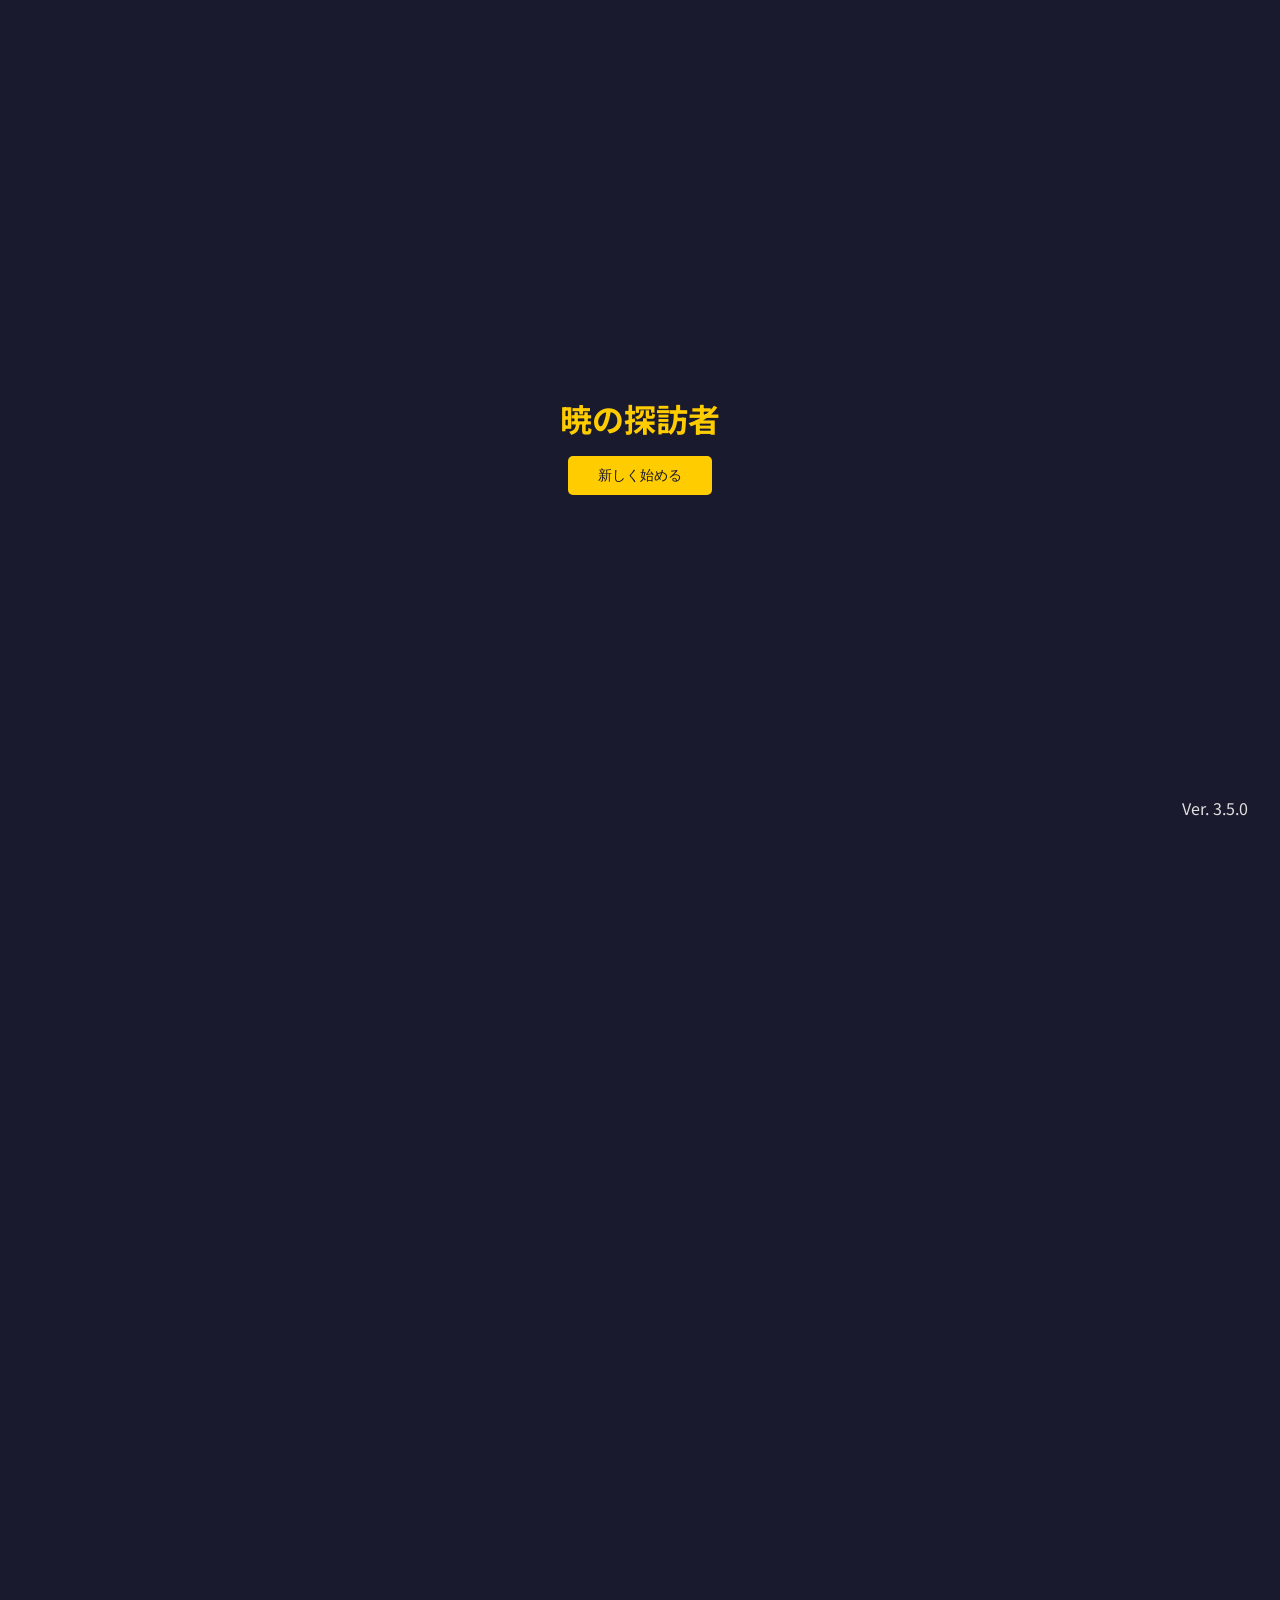
==== commit 1914e431: "v3.5.0 命中/回避/会心の実装" ====
--- a/index.html
+++ b/index.html
@@ -916,8 +916,13 @@
     text-align: center; cursor: pointer; letter-spacing: 1px;
     border-bottom: 2px solid transparent; transition: color .15s, border-color .15s;
 }
-.menu-tab-party-member-sub-tab.active { color: var(--gold); border-bottom-color: var(--gold); }
-
+.menu-tab-party-member-sub-tab.active {
+    background: var(--gold);
+    color: var(--bg);
+    border-bottom-color: var(--gold-dim);
+    font-weight: bold;
+    padding: 1em 0;
+}
 #menu-tab-party-member-content { flex: 1; overflow-y: auto; }
 #menu-tab-party-member-content::-webkit-scrollbar { width: 3px; }
 #menu-tab-party-member-content::-webkit-scrollbar-thumb { background: var(--border); border-radius: 3px; }
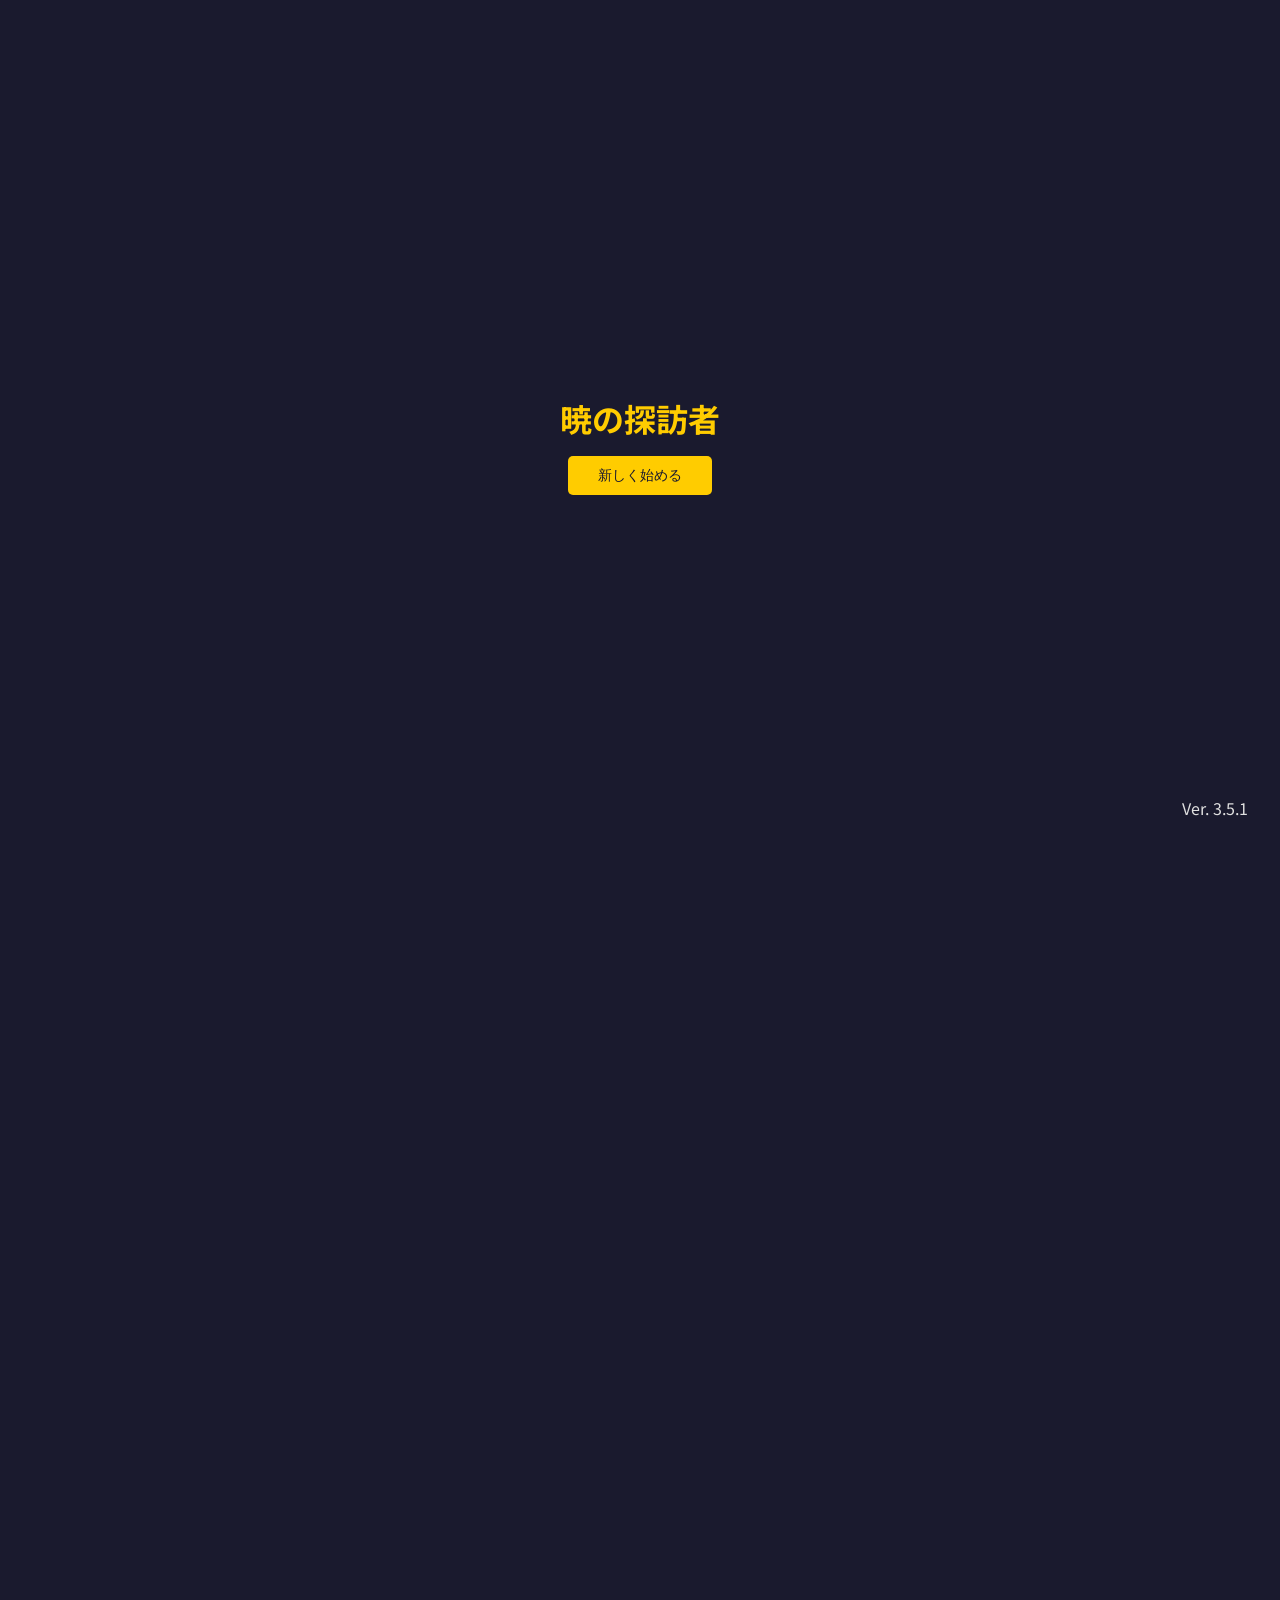
==== commit a1150452: "v3.5.1 イベントレベル/ランクアップ時の文言表示改修" ====
--- a/index.html
+++ b/index.html
@@ -1349,10 +1349,10 @@
             <div class="job-grid" id="job-grid"></div>
         </div>
         <div class="sub-footer">
-            <div class="base-btn base-btn-only-label" style="width: 50%" id="change-job-screen-back">
+            <div class="base-btn base-footer-stat base-btn-only-label" style="width: 50%" id="change-job-screen-back">
                 <span class="base-btn-label">戻る</span>
             </div>
-            <div class="base-btn base-btn-only-label" style="width: 50%; background: linear-gradient(160deg, var(--teal) 0%, var(--teal-dim) 100%)" id="change-job-confirm">
+            <div class="base-btn base-footer-stat base-btn-only-label" style="width: 50%; background: linear-gradient(160deg, var(--teal) 0%, var(--teal-dim) 100%)" id="change-job-confirm">
                 <span class="base-btn-label">転職する</span>
             </div>
         </div>
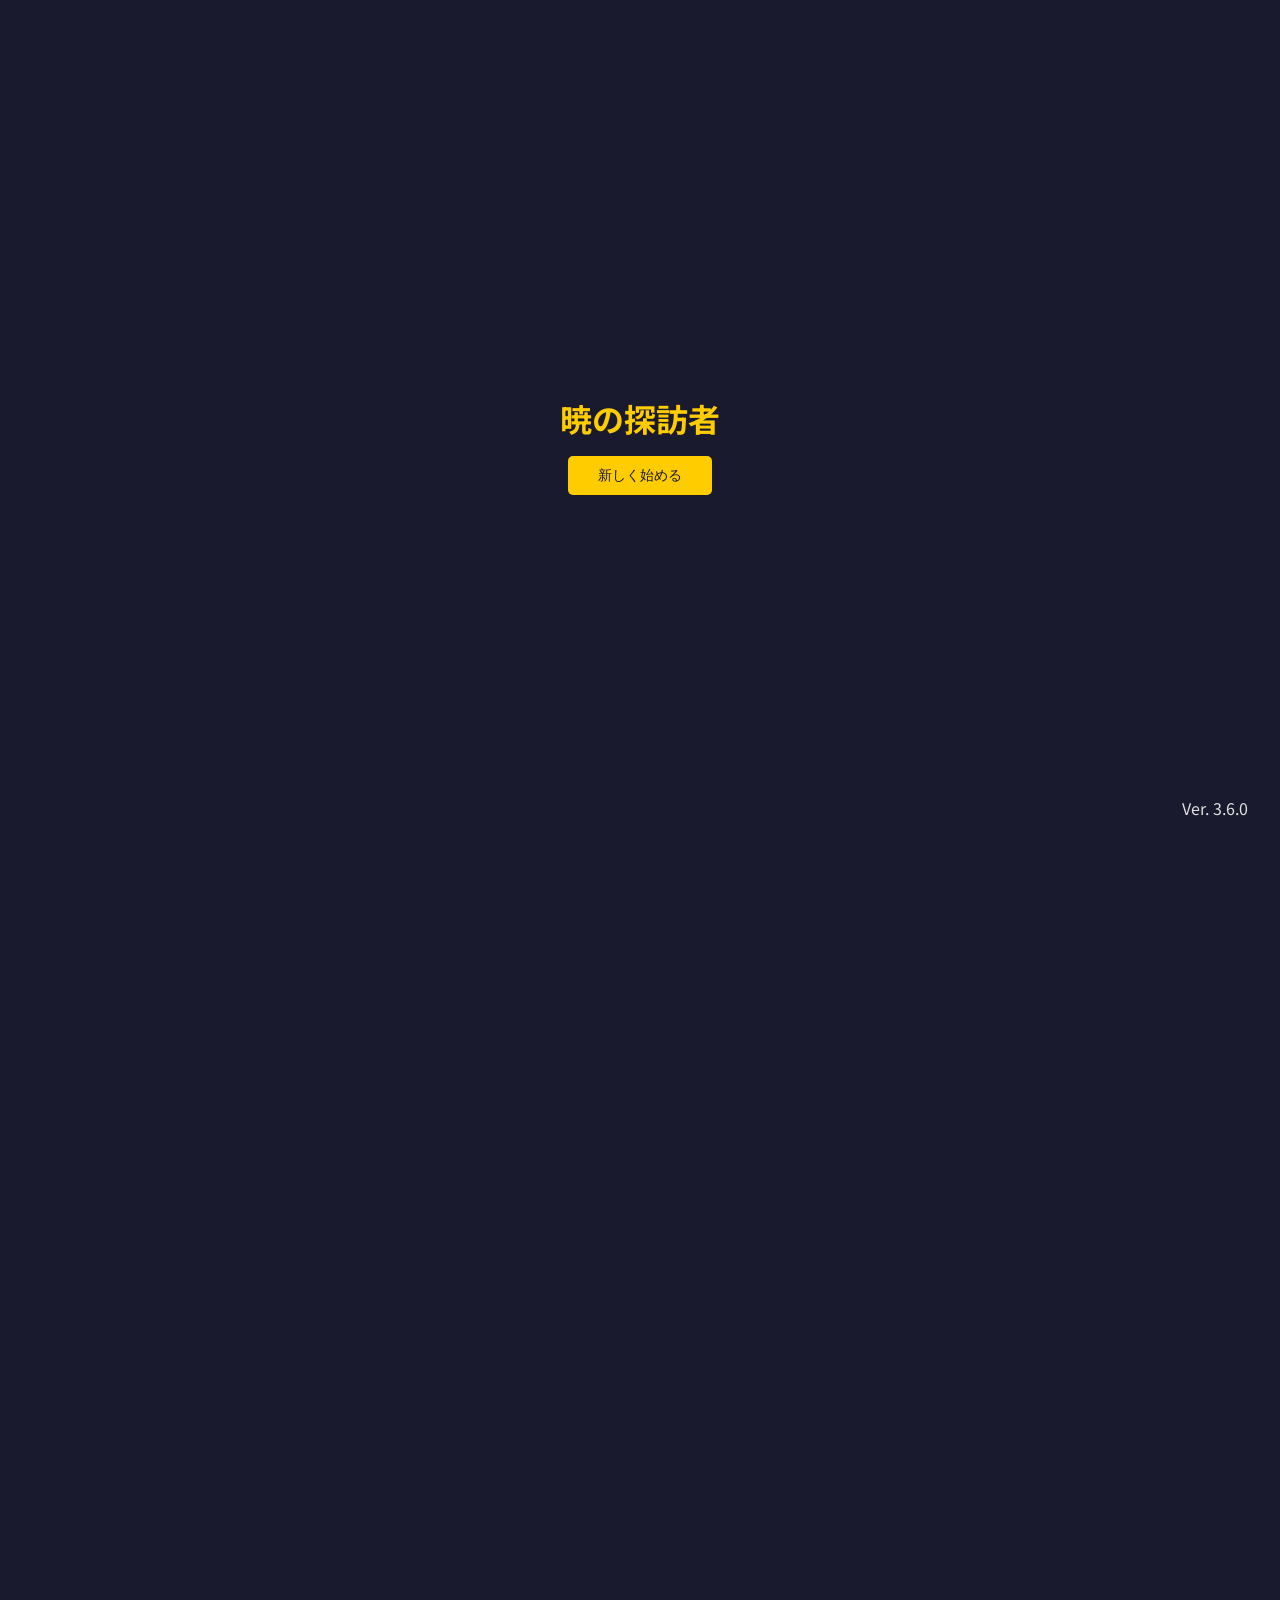
==== commit 16fb6640: "v3.5.2 探索中のスキル使用解禁 装備タグ整備" ====
--- a/index.html
+++ b/index.html
@@ -980,8 +980,8 @@
 .equip-slot-arrow { color: var(--text-dim); font-size: 11px; }
 
 /* スキル */
-.skill-panel { padding: 12px; display: flex; flex-direction: column; gap: 8px; }
-.skill-card  { background: var(--panel2); border: 1px solid var(--border2); border-radius: 8px; padding: 10px 12px; display: flex; align-items: flex-start; gap: 10px; }
+.skill-panel { padding: 12px; display: flex; flex-wrap: wrap; gap: 8px; }
+.skill-card  { background: var(--panel2); border: 1px solid var(--border2); border-radius: 8px; padding: 10px 12px; display: flex; align-items: flex-start; gap: 10px; width: 48%}
 .skill-icon  { width: 40px; height: 40px; border-radius: 8px; background: var(--panel3); border: 1px solid var(--border2); display: flex; align-items: center; justify-content: center; font-size: 22px; flex: 0 0 auto; }
 .skill-info  { flex: 1; }
 .skill-name  { font-size: 12px; font-weight: bold; color: var(--text); margin-bottom: 3px; }
@@ -996,6 +996,35 @@
 .skill-desc  { font-size: 10px; color: var(--text-sub); line-height: 1.5; }
 .skill-cost  { font-size: 9px; color: #5080c0; margin-top: 4px; font-weight: bold; }
 
+/* 使用ボタン */
+.skill-btn-buttons {
+    display: flex;
+    gap: 6px;
+    margin-top: 6px;
+}
+.skill-btn {
+    flex: 1;
+    height: 2.5em;
+    padding: 4px 0;
+    font-size: 9px;
+    border: none;
+    border-radius: 3px;
+    cursor: pointer;
+    line-height: 1;
+}
+.skill-btn-use {
+    background: var(--accent, #4a8);
+    color: #fff;
+}
+.skill-btn-use:active {
+    background: var(--accent-dark, #396);
+}
+.skill-btn-use:disabled {
+    background-color: #555;
+    color: #bbb;
+    cursor: not-allowed;
+}
+
 /* ══════════════════════════════════
     倉庫 兼 メニューアイテム
 ══════════════════════════════════ */
@@ -1118,6 +1147,7 @@
 }
 .equip-item-name { font-size: 11px; font-weight: bold; color: var(--text); }
 .equip-item-sub  { font-size: 9px; color: var(--text-dim); margin-top: 2px; }
+.equip-item-tag  { font-size: 9px; color: var(--green); margin-top: 2px; }
 .equip-item:not(.disabled):hover {
     color: #e6b800;
     text-decoration: none;
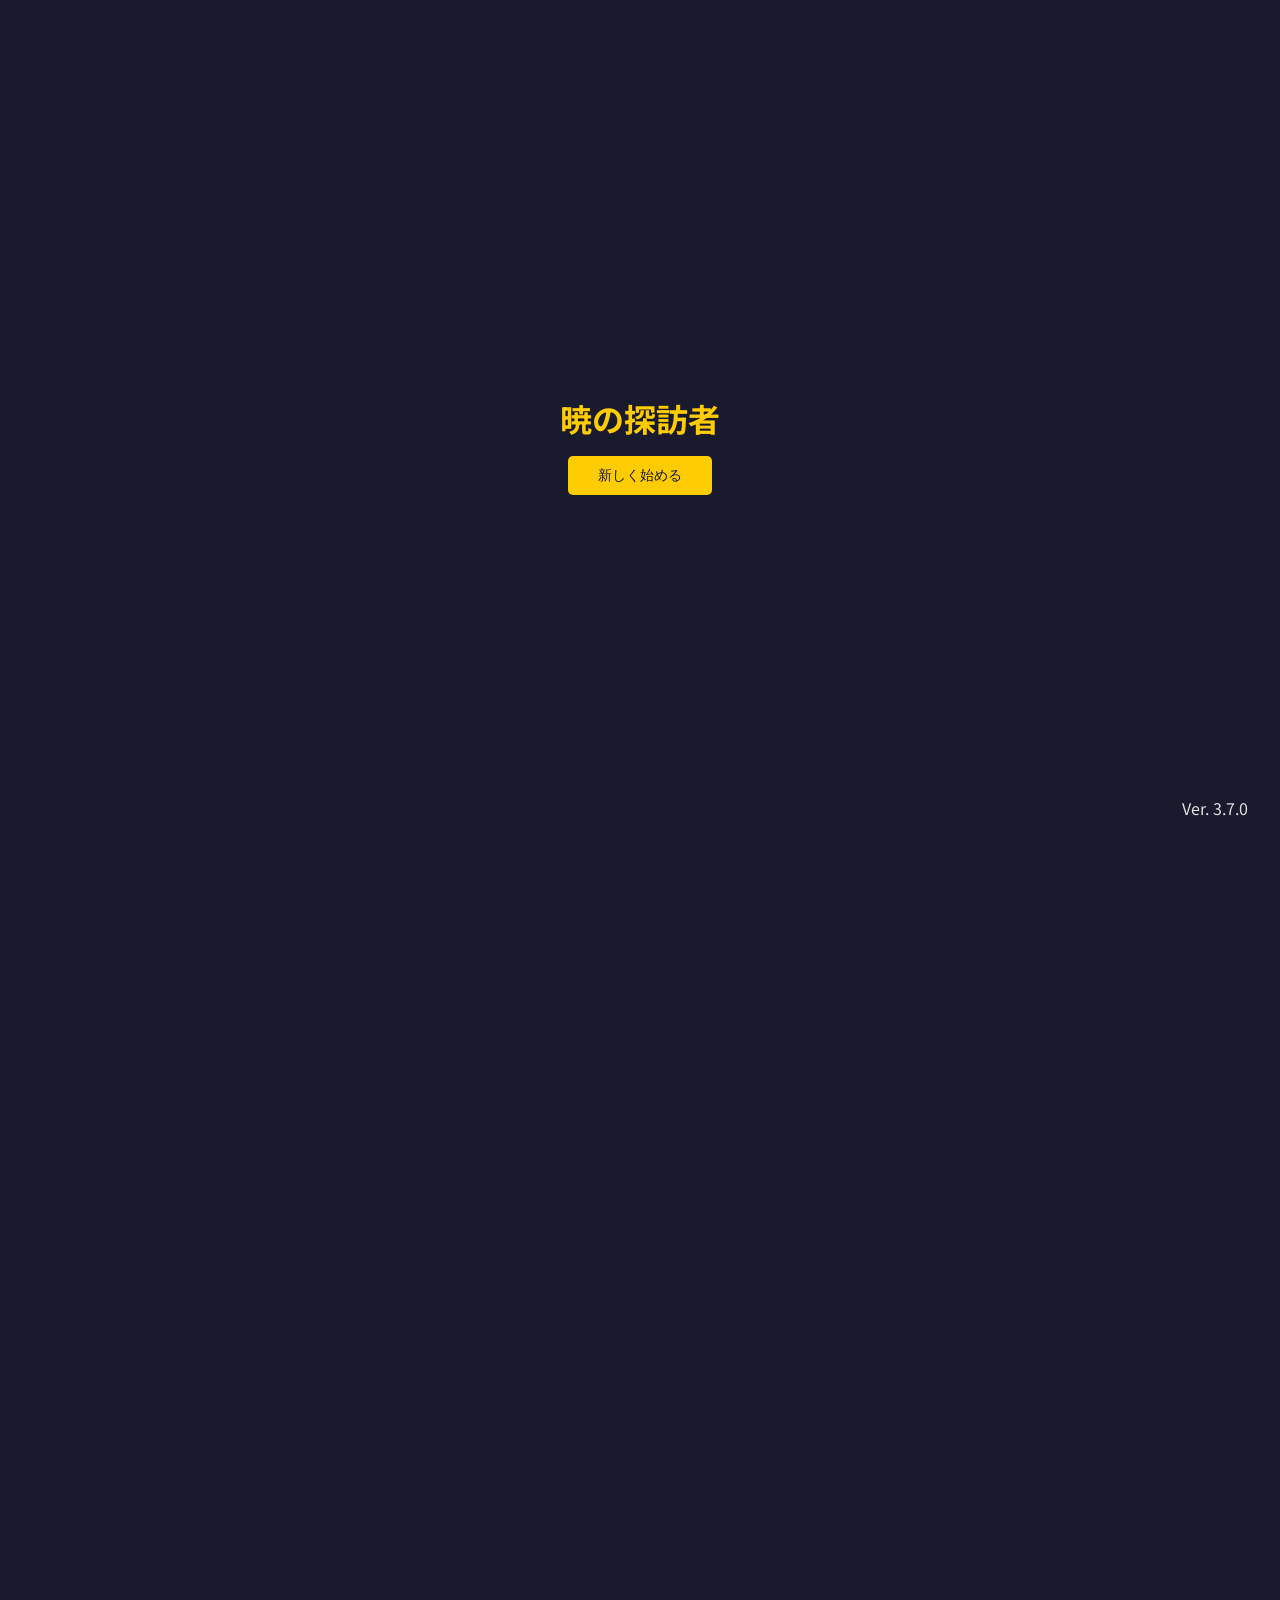
==== commit 66e90a50: "v3.7.0 特性追加" ====
--- a/index.html
+++ b/index.html
@@ -964,7 +964,12 @@
 .status-param     { background: var(--panel2); border: 1px solid var(--border2); border-radius: 6px; padding: 7px 10px; display: flex; justify-content: space-between; align-items: center; }
 .status-param-label { font-size: 10px; color: var(--text-sub); }
 .status-param-val   { font-size: 13px; font-weight: bold; color: var(--text); }
-
+.status-params-header {
+    color: var(--text);
+    margin: 6px 12px;
+    padding: 6px 0 0;
+    border-top: 2px dotted var(--sub);
+}
 /* 装備 */
 .equip-panel { padding: 12px; display: flex; flex-direction: column; gap: 8px; }
 .equip-slot  { background: var(--panel2); border: 1px solid var(--border2); border-radius: 8px; padding: 10px 12px; display: flex; align-items: center; gap: 10px; cursor: pointer; transition: border-color .15s; }
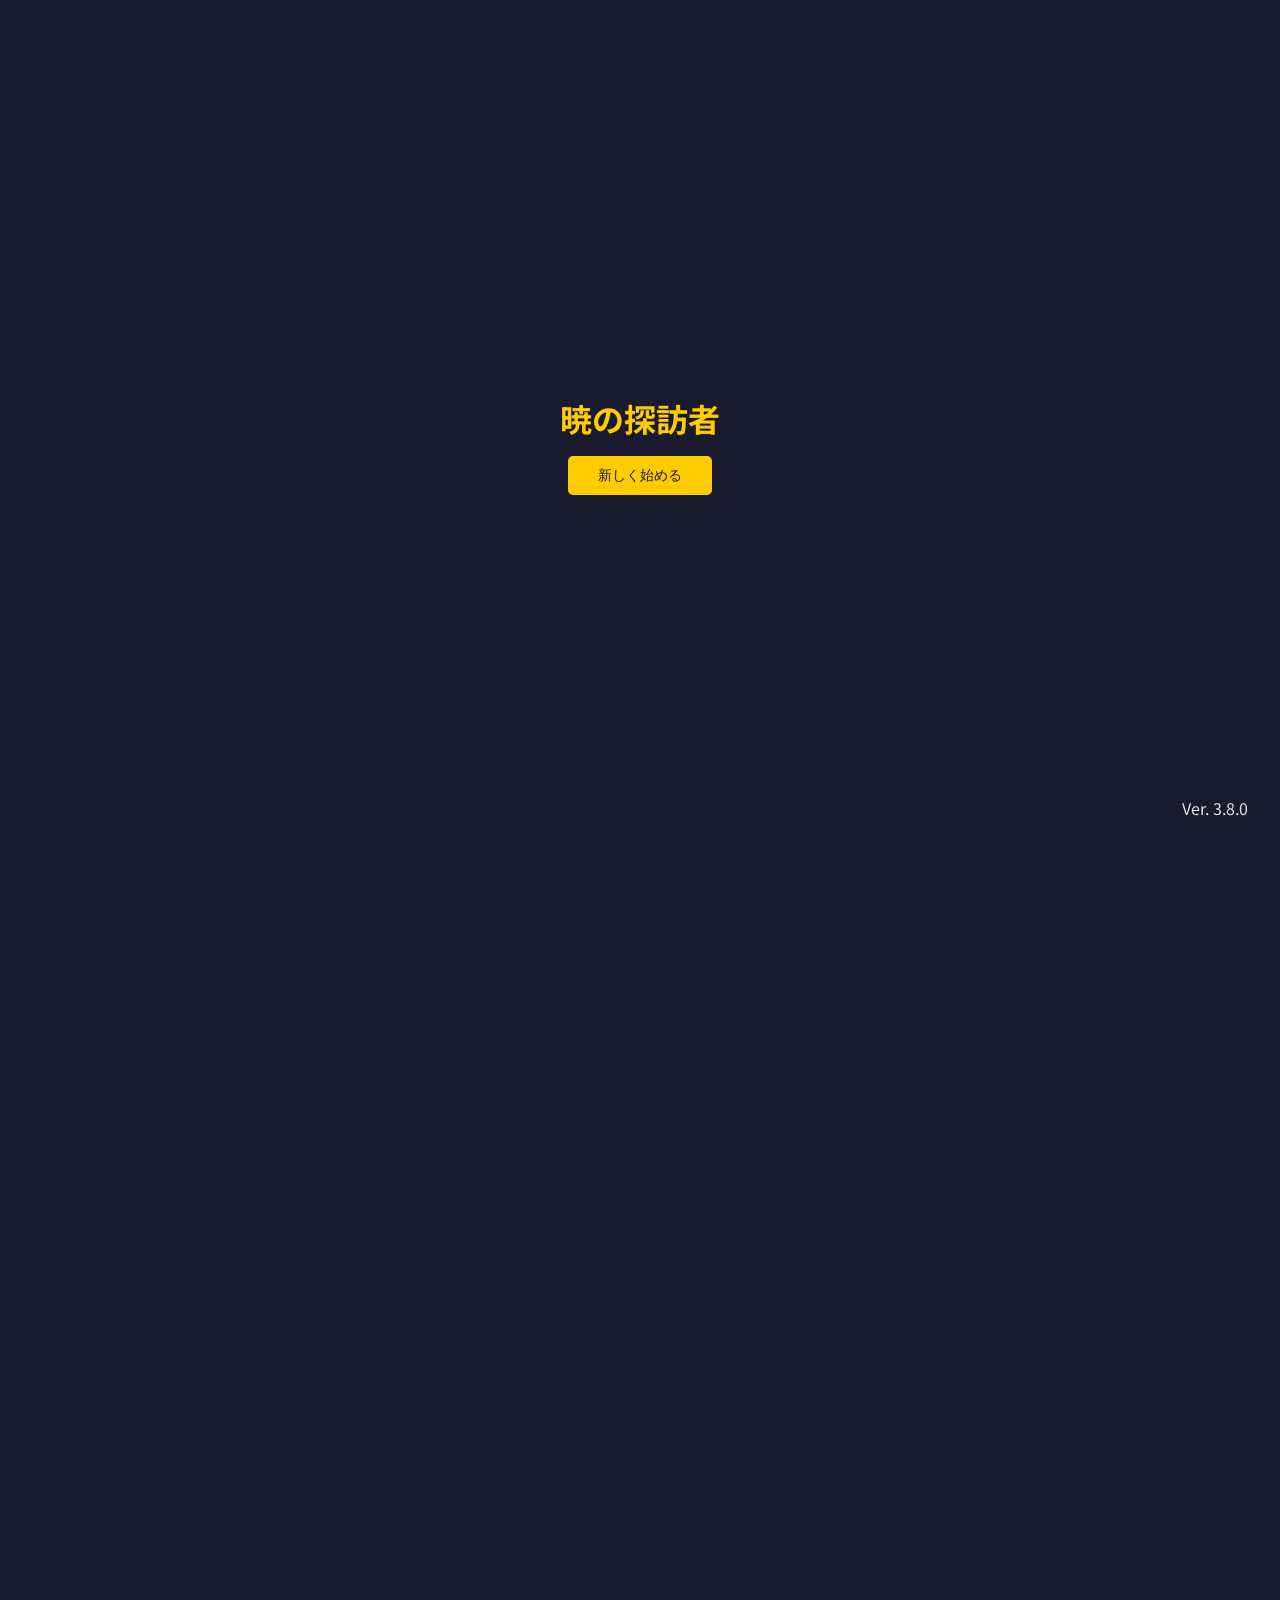
==== commit cb3e1c16: "v3.8.0 編成機能実装" ====
--- a/index.html
+++ b/index.html
@@ -41,7 +41,6 @@
     --yellow:     #f8d040;
     --teal:       #40d0b8;
     --teal-dim:   #2A7A75;
-    --panel:      #1A1D26;
     --sub:        #8B9BB4;
     --danger:     #E05C5C;
     --success:    #5CE07A;
@@ -97,7 +96,7 @@
 ══════════════════════════════════ */
 .hud {
     flex: 0 0 auto;
-    background: var(--panel);
+    background: var(--panel2);
     border-bottom: 2px solid var(--border);
     position: relative; z-index: 20;
 }
@@ -275,7 +274,7 @@
     position: absolute; top: 0; left: 0; right: 0; height: 1px;
     background: linear-gradient(90deg, transparent, rgba(248,192,48,0.3), transparent);
 }
-.base-btn:active {
+.base-btn:not(.disabled):active {
     transform: scale(0.94);
     border-color: var(--gold-dim);
     box-shadow: 0 0 12px rgba(248,192,48,0.2);
@@ -287,6 +286,7 @@
 .base-btn.disabled {
     filter: grayscale(25%) brightness(0.75);
     cursor: none;
+    transition: null;
 }
 .base-btn.danger { border-color: #8a3020; }
 .base-btn.danger:active { box-shadow: 0 0 12px rgba(232,88,88,0.25); }
@@ -372,13 +372,18 @@
     flex: 1 1 auto; overflow-y: auto;
     padding: 14px;
     display: flex; flex-direction: column; gap: 12px;
+    background: var(--panel);
 }
 .sub-body::-webkit-scrollbar { width: 3px; }
 .sub-body::-webkit-scrollbar-thumb { background: var(--border); border-radius: 3px; }
 .sub-footer {
-    padding: 1.5em;
+    padding: 0.5em 1.5em;
     display: flex;
     gap: 10px;
+    flex: 0 0 auto;
+    background: var(--panel2);
+    border-top: 2px solid var(--border);
+    position: relative;
 }
 
 /* セクションタイトル */
@@ -423,6 +428,93 @@
 .btn-danger  { background: #3a1010; border: 1px solid #7a2020 !important; color: var(--red); }
 .btn-teal    { background: linear-gradient(135deg,#0a5048,#10a080); color: #e0fff8; box-shadow: 0 2px 8px rgba(16,160,128,.25); }
 
+/* ══════════════════════════════════
+    待機所
+══════════════════════════════════ */
+
+#standby-grid {
+    display: grid; grid-template-columns: 1fr 1fr; gap: 8px;
+}
+.standby-card {
+    background: var(--panel2); border: 1px solid var(--border2);
+    border-radius: 8px; padding: 10px 12px;
+    cursor: pointer; transition: border-color .12s, background .12s;
+    position: relative; overflow: hidden;
+}
+.standby-card.selected { border-color: var(--sub); }
+.standby-card-name { font-size: 12px; font-weight: bold; color: var(--text); margin-bottom: 2px; }
+.standby-card-job  { font-size: 10px; color: var(--text); line-height: 1.4; margin-bottom: 2px; }
+.standby-card-sub  { font-size: 9px; color: var(--text-dim); line-height: 1.4; margin-bottom: 8px; }
+.standby-card-rank { font-size: 10px; color: var(--text-sub); }
+.standby-card-statuses {
+    font-size: 10px;
+    color: var(--text-sub);
+    border-top: 2px dashed;
+    width: 100%;
+    padding-top: 6px;
+}
+.standby-card-status-label {
+    font-size: 10px;
+    color: var(--text-sub);
+}
+.standby-card-status-value {
+    font-size: 10px;
+    color: var(--text);
+}
+
+.standby-card.selectable { cursor: pointer; }
+.standby-card.selectable:active { background: var(--panel3); }
+.standby-card.selected {
+    border-color: var(--gold);
+    background: rgba(248,192,48,.06);
+    box-shadow: 0 0 8px rgba(248,192,48,.15);
+}
+.standby-card.selected .rest-avatar {
+    border-color: var(--gold-dim);
+}
+/* 選択バッジ */
+.select-num-badge {
+    position: absolute; top: 4px; right: 4px;
+    width: 18px; height: 18px; border-radius: 50%;
+    background: var(--gold); color: #1a0c00;
+    font-size: 10px; font-weight: bold;
+    display: flex; align-items: center; justify-content: center;
+    box-shadow: 0 0 4px rgba(248,192,48,.6);
+}
+
+/* パーティメンバー横並び */
+#mansion-party-header {
+    flex: auto 0 0;
+    background: var(--panel);
+    border-top: 2px solid var(--border);
+    padding: 8px 12px 14px;
+}
+#mansion-header-top {
+    display: flex; align-items: center; justify-content: space-between;
+    margin-bottom: 8px;
+}
+#mansion-party-label {
+    font-size: 9px; color: var(--parch-dk);
+    letter-spacing: 2px; text-transform: uppercase;
+    display: flex; align-items: center; gap: 5px;
+}
+#mansion-party-label::before { content: '◆'; font-size: 7px; }
+#mansion-party-row {
+    display: flex; gap: 6px;
+}
+.mansion-party-slot {
+    flex: 1; min-width: 0;
+    background: var(--panel2); border: 1px solid var(--border2);
+    border-radius: 8px; padding: 7px 6px;
+    display: flex; flex-direction: column; align-items: center; gap: 3px;
+    position: relative;
+}
+.mansion-party-slot.empty {
+    border-style: dashed; opacity: .4;
+}
+.mansion-party-slot-icon { font-size: 20px; line-height: 1; }
+.mansion-party-slot-name { font-size: 8px; font-weight: bold; color: var(--text); text-align: center; white-space: nowrap; overflow: hidden; width: 100%; text-overflow: ellipsis; }
+.mansion-party-slot-job  { font-size: 7px; color: var(--text); text-align: center; }
 
 /* ══════════════════════════════════
     転職
@@ -442,7 +534,7 @@
 .job-member-btn-name { font-size: 12px; color: var(--text); }
 .job-member-btn-cls  { font-size: 10px; color: var(--text-dim); }
 
-.job-grid {
+#job-grid {
     display: grid; grid-template-columns: 1fr 1fr; gap: 8px;
 }
 .job-card {
@@ -617,6 +709,10 @@
 #explore-event-floor-label {
     font-size: 14px; color: var(--text-dim);
     letter-spacing: 1px; flex: 0 0 auto;
+}
+
+#explore-tile-grid {
+    min-width: 100%;
 }
 
 #explore-tile-grid .base-btn-sub {
@@ -1353,6 +1449,51 @@
         </div>
     </div>
 
+    <!-- Mansion Screen -->
+    <div id="mansion-screen" class="base-screen sub-screen close">
+        <!-- HUD（共通） -->
+        <div class="hud base-hud">
+            <div class="hud-main">
+                <div class="hud-stats">
+                    <div class="hud-stat money"></div>
+                    <div class="hud-stat day"></div>
+                </div>
+                <div style="flex:1"></div>
+                <div class="hud-btns">
+                    <div class="hud-icon-btn menu-switch-btn">☰</div>
+                </div>
+            </div>
+            <div class="hud-party-panel open">
+                <div class="hud-party-grid"></div>
+            </div>
+        </div>
+        <!-- パーティヘッダー（固定） -->
+        <div id="mansion-party-header">
+            <div id="mansion-header-top">
+                <div id="mansion-party-label">現在のパーティ</div>
+            </div>
+            <div id="mansion-party-row"></div>
+        </div>
+        <div class="sub-body">
+            <div class="section-title">待機ユニット</div>
+            <div id="standby-grid"></div>
+        </div>
+        <div class="sub-footer">
+            <div class="base-btn base-footer-stat base-btn-only-label" style="width: 50%" id="mansion-screen-back">
+                <span class="base-btn-label">戻る</span>
+            </div>
+            <div class="base-btn base-footer-stat base-btn-only-label" style="width: 50%; background: var(--mp-dark)" id="formation-start">
+                <span class="base-btn-label">編成</span>
+            </div>
+            <div class="base-btn base-footer-stat base-btn-only-label hidden" style="width: 50%; background: var(--sub)" id="formation-cancel">
+                <span class="base-btn-label">キャンセル</span>
+            </div>
+            <div class="base-btn base-footer-stat base-btn-only-label hidden" style="width: 50%; background: var(--mp-dark)" id="formation-end">
+                <span class="base-btn-label">編成確定</span>
+            </div>
+        </div>
+    </div>
+
     <!-- Change Job Screen -->
     <div id="change-job-screen" class="base-screen sub-screen close">
         <!-- HUD（共通） -->
@@ -1381,7 +1522,7 @@
                 🔒 マークのジョブは転職条件を満たしていないジョブです。
             </div>
             </div>
-            <div class="job-grid" id="job-grid"></div>
+            <div id="job-grid"></div>
         </div>
         <div class="sub-footer">
             <div class="base-btn base-footer-stat base-btn-only-label" style="width: 50%" id="change-job-screen-back">
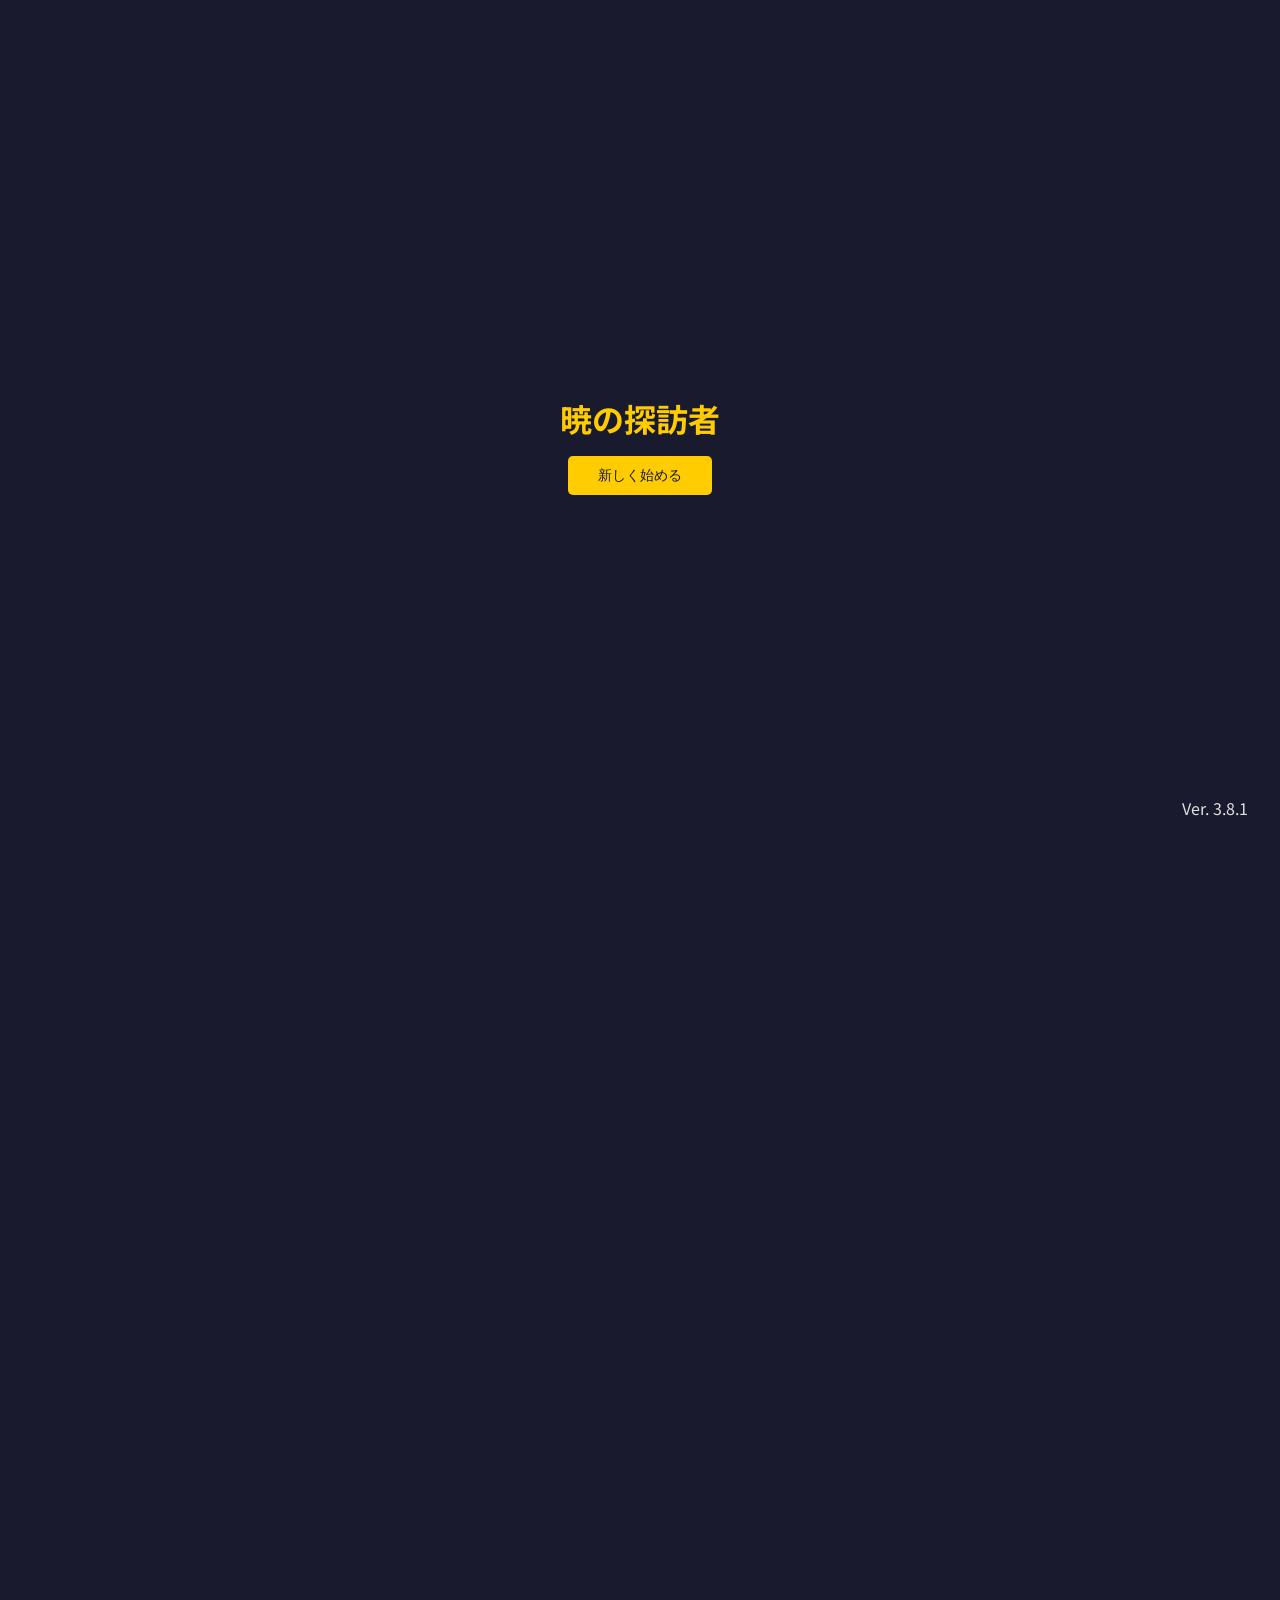
==== commit 9197df1d: "v3.8.1 バグ修正" ====
--- a/index.html
+++ b/index.html
@@ -1261,6 +1261,21 @@
 .equip-item:not(.disabled):active .equip-item-icon {
     background: #444;
 }
+
+/* ══════════════════════════════════
+    倉庫 兼 メニューアイテム
+══════════════════════════════════ */
+/* クリアバッジ */
+.clear-map-badge {
+    position: absolute; top: 4px; right: 4px;
+    width: 48px; height: 20px; border-radius: 8px;
+    font-size: 10px; font-weight: bold;
+    display: flex; align-items: center; justify-content: center;
+    box-shadow: 0 0 4px rgba(248,192,48,.6);
+    background: white;
+    color: var(--gold-dim);
+    border: 1px solid var(--gold-dim);
+}
 </style>
 </head>
 <body>
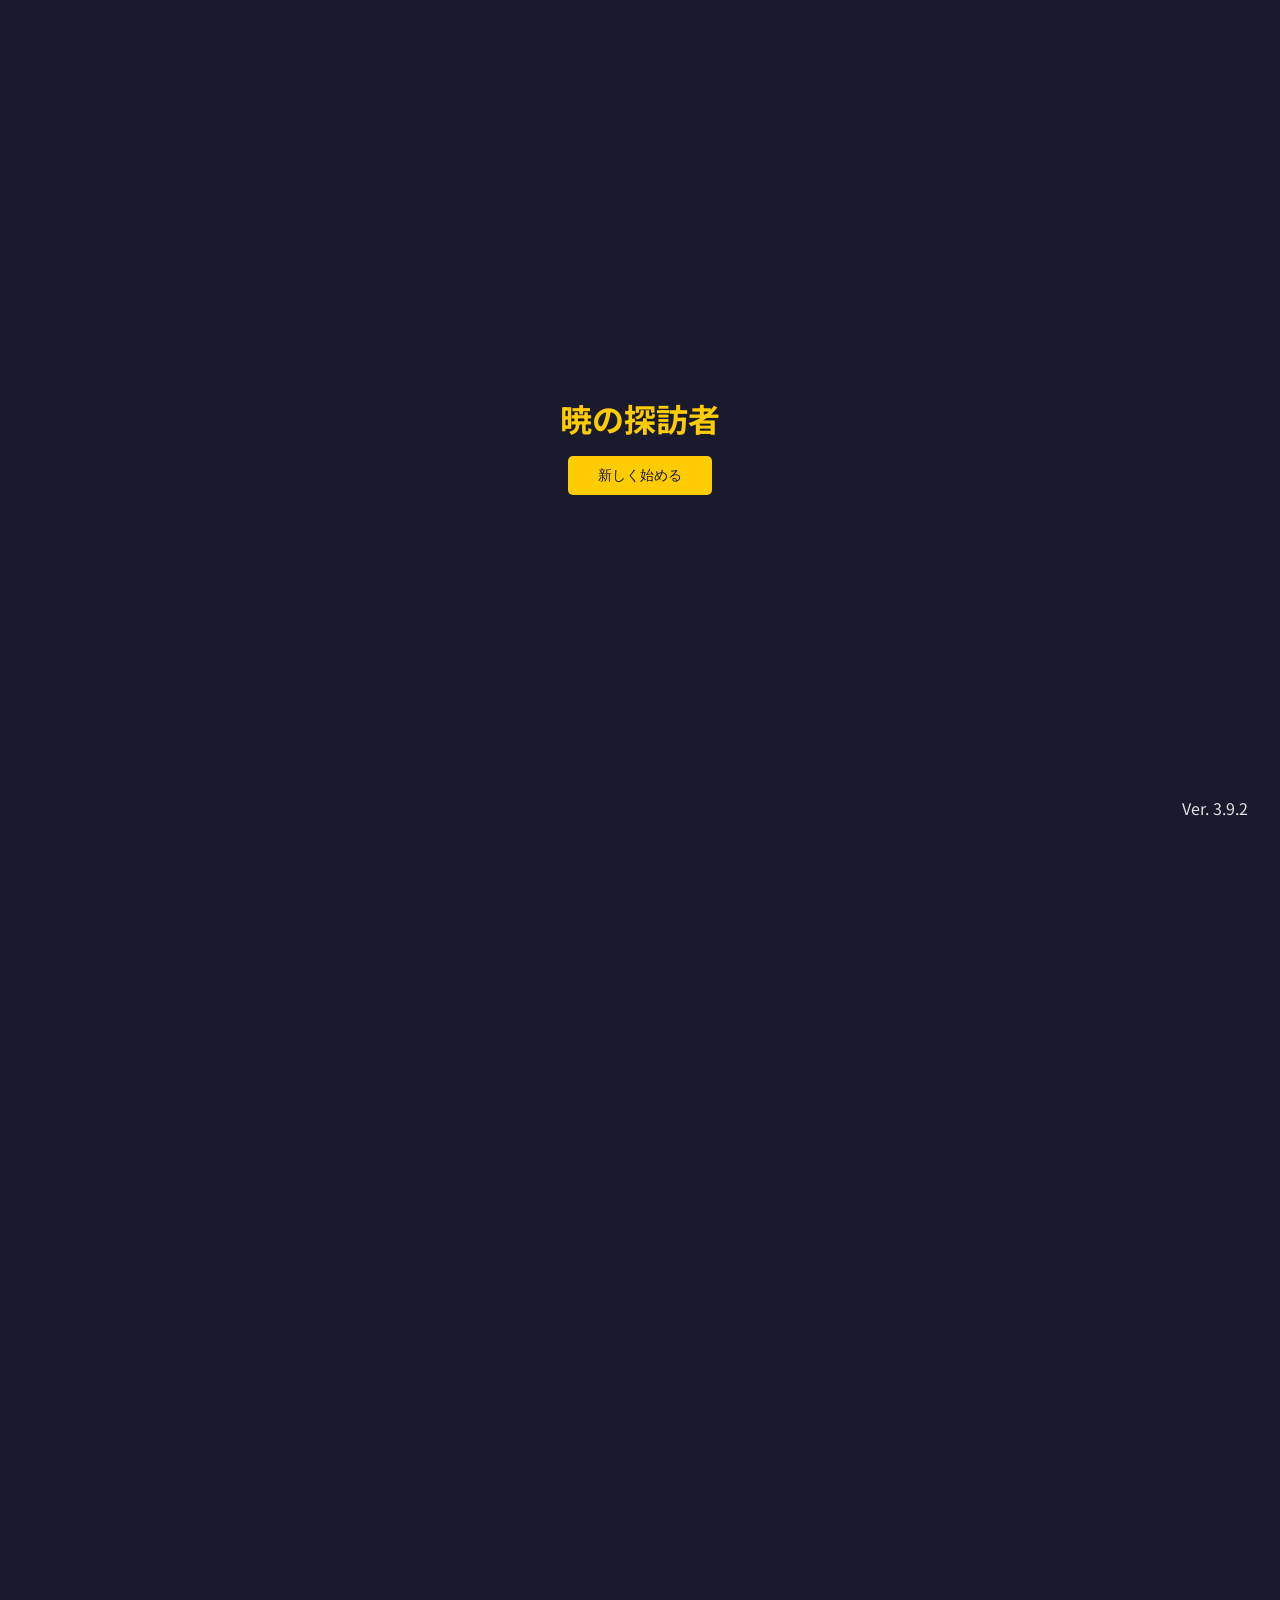
==== commit 3a033837: "v3.9.2 バグ修正" ====
--- a/index.html
+++ b/index.html
@@ -1271,10 +1271,8 @@
     width: 48px; height: 20px; border-radius: 8px;
     font-size: 10px; font-weight: bold;
     display: flex; align-items: center; justify-content: center;
-    box-shadow: 0 0 4px rgba(248,192,48,.6);
-    background: white;
-    color: var(--gold-dim);
-    border: 1px solid var(--gold-dim);
+    box-shadow: 0 0 8px rgba(248,192,48,.6);
+    background: var(--eliteEnemy);
 }
 </style>
 </head>
